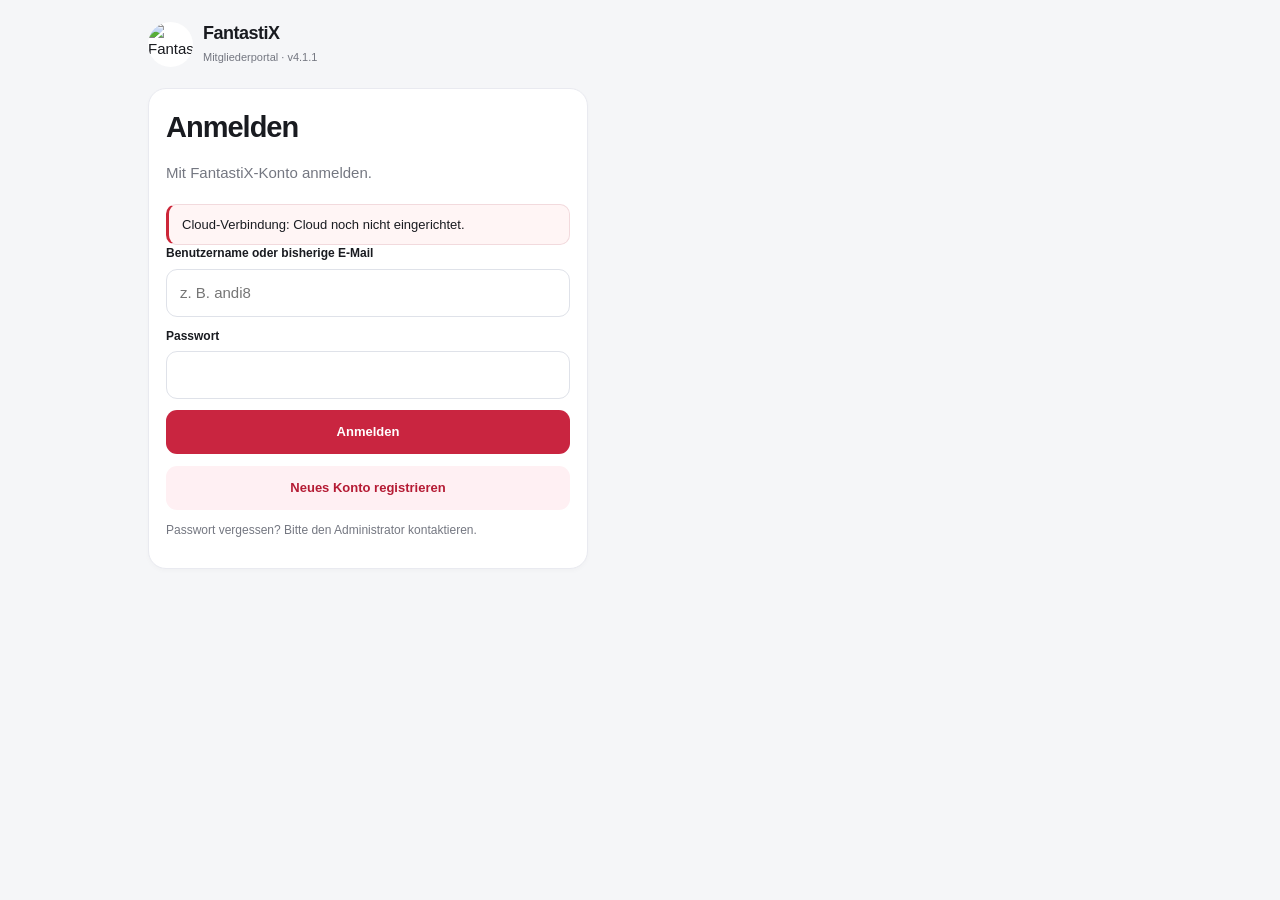
==== lesen.html @ fcf343aa "v4.1.1: show dashboard organizer before voting countdown" ====
<!doctype html><html lang="de"><head>
<meta charset="utf-8"><meta name="viewport" content="width=device-width, initial-scale=1,maximum-scale=1, user-scalable=no,viewport-fit=cover">
<meta name="robots" content="noindex,nofollow"><meta name="theme-color" content="#151515">
<meta name="apple-mobile-web-app-capable" content="yes"><meta name="apple-mobile-web-app-title" content="FantastiX Lesen">
<title>FantastiX · Leseansicht</title><link rel="manifest" href="./leser-manifest.webmanifest"><link rel="apple-touch-icon" href="./icons/icon-180.png"><link rel="icon" href="./icons/icon-192.png"><style>
:root{--ink:#171717;--muted:#66646a;--border:#e9e7e7;--bg:#f7f7f8;--surface:#ffffff;--accent:#cc2638;--accent-dark:#aa172d;--danger:#bd2430;--warning:#c97714;--shadow:0 15px 40px rgba(18,18,22,.075)}*{box-sizing:border-box}html{-webkit-text-size-adjust:100%;font-family:system-ui,-apple-system,BlinkMacSystemFont,"Segoe UI",sans-serif}body{margin:0;background:linear-gradient(180deg,#fafafa 0%,#f5f4f5 100%);color:var(--ink);font-size:15px}button,input,select,textarea{font:inherit}button{cursor:pointer;touch-action:manipulation}input,select,textarea{width:100%;padding:12px 13px;border:1px solid #d7e2e9;border-radius:12px;background:#fff;color:var(--ink);outline-color:#cc2638;min-height:44px}textarea{min-height:70px}input[type=checkbox]{width:20px;height:20px;min-height:0;accent-color:var(--accent)}label{font-weight:600;font-size:13px;display:block;margin-bottom:6px}.shell{max-width:1020px;margin:0 auto;padding:22px 17px 108px}.top{display:flex;align-items:center;justify-content:space-between;gap:12px;margin:3px 0 24px}.brand{display:flex;align-items:center;gap:11px}.logo{display:grid;place-items:center;width:48px;height:48px;border-radius:16px;background:linear-gradient(135deg,#5b4df6,#7c3aed);color:#fff;font-size:25px;font-weight:850;letter-spacing:-2px;box-shadow:0 10px 24px rgba(91,77,246,.35)}.brand small{display:block;color:var(--muted);margin-top:2px}.eyebrow{display:none}.title{font-size:clamp(26px,4vw,36px);letter-spacing:-.045em;line-height:1.15;margin:6px 0}.subtitle{color:var(--muted);line-height:1.5;margin:5px 0 18px}.button,.ghost,.danger-btn{border:0;border-radius:12px;padding:11px 15px;min-height:43px;font-weight:750;display:inline-flex;align-items:center;justify-content:center;gap:8px}.button{background:var(--accent);color:#fff}.button:active{background:var(--accent-dark)}.ghost{background:#f5f0f1;color:#a71c2d}.danger-btn{background:#fff1f1;color:#ae3540}.outline{border:1px solid var(--border);background:#fff}.tiny{font-size:12px}.card{background:var(--surface);border:1px solid #e8eef2;border-radius:19px;padding:18px;box-shadow:var(--shadow);margin-bottom:16px}.card h2,.card h3{margin:0 0 13px;letter-spacing:-.02em}.card h2{font-size:18px}.metric-grid{display:grid;grid-template-columns:repeat(2,minmax(0,1fr));gap:12px}.metric{border-radius:18px;background:linear-gradient(180deg,#fff,#faf9f9);padding:16px;border:1px solid #eeeaea}.metric .value{font-size:26px;font-weight:850;letter-spacing:-.04em;margin:4px 0}.metric small{color:var(--muted);line-height:1.3}.metric .value.green{color:var(--accent)}.metric .value.red{color:var(--danger)}.toolbar,.row{display:flex;align-items:center;justify-content:space-between;gap:10px}.toolbar{flex-wrap:wrap;margin:14px 0}.stack{display:grid;gap:11px}.muted{color:var(--muted)}.hint{font-size:12px;color:var(--muted);line-height:1.45}.list{display:grid;gap:0}.item{display:flex;align-items:center;gap:12px;border-bottom:1px solid var(--border);padding:13px 0;min-width:0}.item:last-child{border-bottom:0;padding-bottom:0}.item .details{flex:1;min-width:0}.item .details strong{display:block;margin-bottom:4px;overflow-wrap:anywhere}.item .details small{color:var(--muted);line-height:1.3}.avatar{display:grid;place-items:center;flex:0 0 auto;width:42px;height:42px;border-radius:14px;color:#a71c2d;background:#fae8e8;font-weight:800}.number{font-size:19px;font-weight:850;white-space:nowrap}.chip{background:#fce7e9;border-radius:999px;color:#9f1e2e;padding:5px 9px;font-size:11px;font-weight:750;white-space:nowrap}.chip.red{color:#9c3440;background:#fce9eb}.chip.gray{color:#627480;background:#edf1f5}.separator{height:1px;background:var(--border);margin:17px 0}.field{margin:12px 0}.cols{display:grid;grid-template-columns:1fr 1fr;gap:12px}.fixednav{position:fixed;bottom:0;left:0;right:0;z-index:20;display:flex;justify-content:center;background:rgba(255,255,255,.97);border-top:1px solid #dce7ec;padding:8px max(9px,env(safe-area-inset-right)) calc(8px + env(safe-area-inset-bottom))}.navinner{width:min(100%,740px);display:grid;grid-template-columns:repeat(7,minmax(0,1fr));gap:2px}.navbutton{background:none;border:none;color:#72838b;display:flex;align-items:center;justify-content:center;flex-direction:column;gap:4px;padding:7px 2px;font-weight:700;font-size:10px;border-radius:12px}.navbutton.active{color:var(--accent);background:#fce9eb}.navbutton svg{width:21px;height:21px}.empty{text-align:center;padding:27px 12px;color:var(--muted)}.empty .emoji{font-size:31px;margin-bottom:9px}.pill-group{display:flex;flex-wrap:wrap;gap:7px}.pill{border:1px solid #d8e4e7;color:#577079;background:#fff;padding:8px 12px;border-radius:999px;font-size:13px;font-weight:650}.pill.selected{background:var(--accent);color:#fff;border-color:var(--accent)}dialog{border:0;border-radius:20px;max-width:min(540px,calc(100% - 18px));width:100%;max-height:min(88dvh,850px);overflow-y:auto;padding:0;box-shadow:0 25px 100px #001e2e65;color:var(--ink)}dialog::backdrop{background:rgba(7,28,40,.56)}.modalbody{padding:22px}.modalhead{display:flex;align-items:center;justify-content:space-between;margin-bottom:12px}.modalhead h2{margin:0;font-size:22px}.close{background:#edf2f3;border:0;border-radius:12px;width:37px;height:37px;font-size:21px;color:#526671}.foot{display:flex;gap:9px;margin-top:20px}.foot>*{flex:1}.member-att{border:1px solid var(--border);border-radius:13px;padding:12px;margin:10px 0}.member-att .seg{display:flex;gap:5px}.seg button{padding:7px 10px;border-radius:10px;border:1px solid var(--border);background:#fff;font-size:12px;min-height:36px}.seg button.on.yes{color:#fff;background:var(--accent);border-color:var(--accent)}.seg button.on.no{color:#fff;background:var(--danger);border-color:var(--danger)}.hidden{display:none!important}.notice{border-left:4px solid var(--accent);padding:10px 13px;background:#eaf7f3;border-radius:9px;line-height:1.5;font-size:13px}.warning{border-left-color:var(--warning);background:#fff7e9}.danger-note{border-left-color:var(--danger);background:#fff0f1}.right{text-align:right}.smallbtn{background:#fcebed;border:0;border-radius:10px;color:#a91d30;font-size:12px;padding:7px 9px;white-space:nowrap;font-weight:700}.tablewrap{overflow-x:auto}.table{width:100%;border-collapse:collapse;font-size:13px}.table th{text-align:left;color:var(--muted);font-size:11px;text-transform:uppercase;letter-spacing:.05em;padding:10px 8px;border-bottom:1px solid var(--border)}.table td{padding:12px 8px;border-bottom:1px solid var(--border)}.table th:last-child,.table td:last-child{text-align:right}.status{display:inline-block;width:7px;height:7px;border-radius:50%;background:var(--warning);margin-right:5px}.status.good{background:#0a9c76}@media(min-width:700px){.metric-grid{grid-template-columns:repeat(4,1fr)}.cols-main{display:grid;grid-template-columns:1.25fr 1fr;gap:16px}.cols-main .card{min-width:0}}@media(max-width:385px){.navbutton{font-size:9px}.navbutton svg{width:19px;height:19px}.shell{padding-inline:12px}.card{padding:14px}.button,.ghost{padding-inline:11px}}
.version-tag{display:inline-flex;align-items:center;border-radius:999px;background:#fce7e9;color:#aa2434;padding:4px 9px;margin-top:4px;font-size:11px;font-weight:850;letter-spacing:.005em;line-height:1.2;white-space:nowrap}
.top .brand strong{display:block;font-size:16px;letter-spacing:-.025em}
.top{margin-bottom:17px}.card{box-shadow:0 8px 25px rgba(15,23,42,.045)}
.notice{background:#fff5f5;border:1px solid #f2dadd;border-left:3px solid #cc2638}
.card h2{letter-spacing:-.035em}
@media(max-width:385px){.version-tag{font-size:10px;padding:4px 7px}.logo{width:43px;height:43px}.top .brand{gap:8px}.top .ghost.tiny{padding:8px 9px}}

.brand-logo{width:56px;height:56px;object-fit:contain;display:block;flex-shrink:0;border-radius:50%;background:white;box-shadow:0 2px 10px #18181b16}
.brand strong{font-size:19px!important;font-weight:850;letter-spacing:.015em}.version-tag{margin-top:2px}
.dashboard-stats .metric{min-width:0}.leader-name{font-size:clamp(16px,2vw,22px)!important;letter-spacing:-.025em!important;overflow-wrap:anywhere}
.next-card{border:1px solid #efdee1;background:linear-gradient(120deg,#fff,#fff9f9);margin-top:18px}.next-card .row{align-items:flex-start}.next-card h2{margin-bottom:6px}
.next-date{display:block;font-size:24px;font-weight:850;letter-spacing:-.025em;margin:14px 0 1px}.next-place{font-weight:600;margin:3px 0 10px}.next-card .ghost{margin-top:12px}
.member-att .row{flex-wrap:wrap}.member-att .seg{flex-shrink:0}.metric .value{font-variant-numeric:tabular-nums}
@media(max-width:420px){.top{gap:8px}.brand-logo{width:47px;height:47px}.top .ghost.tiny{font-size:11px;padding:8px}.brand strong{font-size:17px!important}}

/* Mobiles Layout ohne Pinch- oder Doppeltipp-Zoom. */
html, body { touch-action: pan-x pan-y; }
@media (max-width: 700px) {
  input:not([type="checkbox"]), select, textarea { font-size: 16px; }
}

.cash-hero{background:linear-gradient(125deg,#18181b,#3c1b23);border:1px solid #5e333b;border-radius:24px;color:white;padding:23px;margin:0 0 18px;box-shadow:0 15px 35px rgba(20,20,20,.16)}
.cash-hero>span{font-size:12px;letter-spacing:.02em;color:#f0dadd;font-weight:650}
.cash-balance{font-size:clamp(30px,7vw,43px);font-weight:850;letter-spacing:-.055em;line-height:1.15;margin:10px 0 20px;overflow-wrap:anywhere}
.cash-hero-actions{display:flex;flex-wrap:wrap;gap:9px}.cash-hero .ghost{background:#ffffff1a;border:1px solid #ffffff35;color:white}
.cash-hero .button{background:#d32a41}.cash-setup h2{margin:0 0 4px}.cash-setup .hint{margin:0}.cash-inline{padding:12px 0 1px;color:var(--muted);font-size:13px}.cash-inline strong{color:var(--ink)}
.cash-amount{font-size:15px;white-space:nowrap;font-variant-numeric:tabular-nums}.cash-amount.positive{color:#087647}.cash-amount.negative{color:#bb2635}
@media(max-width:390px){.cash-hero{padding:17px}.cash-balance{font-size:34px}.cash-hero-actions button{font-size:13px}.cash-setup{align-items:flex-start}.cash-inline{flex-wrap:wrap}}

.readonly-header{display:flex;align-items:center;gap:12px;margin:7px 0 22px}.readonly-header img{width:57px;height:57px;object-fit:contain;border-radius:50%;background:#fff}.readonly-header strong{font-size:20px}.readonly-header small{display:block;color:#666;margin-top:4px}.readonly-badge{margin-left:auto;color:#991b1b;background:#fee2e2;border-radius:100px;padding:7px 10px;font-weight:700;font-size:12px}
.readonly-nav{position:fixed;bottom:0;left:0;right:0;background:#ffffffed;border-top:1px solid #eee;padding:10px 6px calc(10px + env(safe-area-inset-bottom));z-index:20}.readonly-nav .navinner{display:flex;overflow-x:auto;scrollbar-width:none;max-width:830px;margin:auto}.readonly-nav .navbutton{flex:1 0 auto;min-width:66px;padding:10px 8px;font-size:11px}
.readonly-shell{max-width:930px;margin:auto;padding:18px 16px 110px}.readonly-footer{font-size:12px;color:#667085;margin-top:30px}

/* FantastiX 3.6 Mitgliederportal */
[hidden]{display:none!important}
.readonly-nav:has(#tabs:empty){display:none}
.readonly-nav{background:rgba(255,255,255,.98);border-top:1px solid #e9e0e1;box-shadow:0 -7px 24px rgba(34,19,23,.08);padding:7px 5px calc(9px + env(safe-area-inset-bottom));}
.readonly-nav .navinner{display:grid;grid-template-columns:repeat(7,minmax(0,1fr));gap:3px;max-width:720px;overflow:visible}
.readonly-nav .navbutton{min-width:0;padding:8px 1px 7px;font-size:10.5px;color:#5d5860;gap:4px;font-weight:700;line-height:1.12;border-radius:12px;}
.readonly-nav .navbutton.active{color:#9e1830;background:#fde9ec;}
.tab-icon{font-size:21px;font-weight:650;height:24px;display:flex;align-items:center;justify-content:center}
.readonly-shell{padding-bottom:118px}
.auth-card{max-width:440px;margin:18px auto}.auth-top{margin-bottom:20px}.auth-toggle{width:100%;margin-top:12px}.auth-card .field{margin:0}
.dashboard-v36 .metric{min-height:146px;display:flex;flex-direction:column;justify-content:flex-start;gap:6px;overflow:hidden}
.leader-list{display:flex;flex-direction:column;gap:3px;margin:2px 0;overflow-wrap:anywhere;font-size:16px;font-weight:800;line-height:1.2}
.balance-tile{font-size:clamp(18px,3vw,26px)!important;overflow-wrap:anywhere}
.vote-panel{margin:16px 0 4px;padding:14px;background:#fff8f9;border:1px solid #f0d4da;border-radius:16px}
.vote-panel.compact{margin-top:18px}
.vote-header{display:flex;align-items:center;justify-content:space-between;gap:8px;flex-wrap:wrap;margin-bottom:12px}
.vote-header .chip{white-space:normal;text-align:right;line-height:1.35}
.vote-actions{display:grid;grid-template-columns:1fr 1fr;gap:10px;margin:0 0 9px}
.vote-btn{border:1px solid #ddcdd0;background:white;color:#343034;border-radius:12px;min-height:48px;font-weight:800;font-size:15px}
.vote-btn.selected.yes{background:#e4f8ed;border-color:#8ecfa8;color:#0c7644}
.vote-btn.selected.no{background:#ffeaed;border-color:#ea9aaa;color:#ad1c36}
.vote-btn:disabled{opacity:.75;cursor:not-allowed}
@media(max-width:390px){.readonly-nav .navbutton{font-size:9.3px}.tab-icon{font-size:19px}.dashboard-v36 .metric{padding:12px;min-height:152px}.leader-list{font-size:15px}}

/* Lesbare Abstimmungs- und Anwesenheitsübersicht für alle freigeschalteten Mitglieder. */
.meeting-card{overflow:hidden}
.attendee-block{margin-top:17px;border:1px solid #ebe4e5;border-radius:16px;overflow:hidden;background:#fff}
.roster-header{display:flex;justify-content:space-between;align-items:center;gap:8px;flex-wrap:wrap;padding:12px 14px;background:#faf7f8;border-bottom:1px solid #eee3e6}
.roster-header strong{font-size:14px}
.roster-header small{font-size:12px;color:#6e5b63;font-weight:650}
.roster-list{padding:0 14px}
.roster-row{display:flex;align-items:center;justify-content:space-between;gap:10px;padding:11px 0;border-bottom:1px solid #f2edf0;min-width:0}
.roster-row:last-child{border-bottom:0}
.roster-name{font-size:14px;font-weight:680;min-width:0;overflow-wrap:anywhere}
.roster-right{display:flex;align-items:flex-end;flex-direction:column;gap:4px;min-width:0;max-width:65%;text-align:right}.roster-right .meeting-note-visible{max-width:100%;white-space:normal;margin-top:0}
.roster-row .chip{font-size:11px;letter-spacing:.005em}
.yes-chip{color:#0e6841!important;background:#dff7e9!important}
.no-chip{color:#a21d38!important;background:#ffe5ea!important}
.roster-sub{font-size:10px;color:#736b6c;white-space:nowrap}
.absence-reason{display:block;color:#6d6870;font-size:12px;font-weight:450;margin-top:5px;line-height:1.45}
.rsvp-short{display:flex;align-items:center;gap:8px;flex-wrap:wrap;margin-top:12px;color:#574b50;font-size:13px;font-weight:650}
.rsvp-short .smallbtn{margin-left:auto}
@media(max-width:390px){.roster-list{padding:0 11px}.roster-row{gap:6px}.roster-name{font-size:13px}.roster-row .chip{font-size:10px;padding:5px 7px}.roster-header{padding:10px 11px}}
.roster-row .absence-reason{font-size:12px;margin-top:5px;color:#635d62}
#absence-dialog{border:none;border-radius:20px;max-width:min(520px,calc(100% - 20px));width:100%;box-shadow:0 28px 90px #1118;padding:0}
#absence-dialog::backdrop{background:#0d0b0c9c}

/* FantastiX 3.8 – Ausflüge */
.excursion-preview{border:1px solid #e9d8dc;background:linear-gradient(130deg,#fff,#fff8f9);margin:16px 0}
.excursion-preview h2{margin:0}.excursion-preview .row{align-items:flex-start;flex-wrap:wrap}
.excursion-title{font-size:20px;font-weight:850;display:block;margin-top:12px;overflow-wrap:anywhere}
.excursion-card .row{align-items:flex-start;gap:8px;flex-wrap:wrap}
.excursion-card h2{margin:0}.excursion-card .vote-panel{margin-top:18px}
.organizer-grid{display:grid;gap:8px;grid-template-columns:1fr 1fr;margin-top:9px}
.organizer-option{display:flex;align-items:center;gap:8px;padding:8px 10px;border-radius:11px;background:#faf6f7;border:1px solid #eee2e4;margin:0;min-width:0;font-size:13px;font-weight:600}
.organizer-option input{flex:0 0 auto;width:18px;height:18px;min-height:0}.organizer-option span{overflow-wrap:anywhere}
@media(max-width:440px){.organizer-grid{grid-template-columns:1fr}.navinner .navbutton{font-size:9px;padding-left:0;padding-right:0}.navinner .navbutton svg{width:19px;height:19px}.readonly-nav .navbutton{font-size:9px!important;min-width:0}}

.notice-popup-body,.notice-body{white-space:pre-wrap;overflow-wrap:anywhere;line-height:1.55;}
.notice-popup-body{font-size:16px;margin:17px 0 24px;}
.notice-ack{width:100%;}
#notice-dialog,#push-opt-in-dialog{border:0;border-radius:22px;padding:0;width:min(440px,calc(100% - 24px));box-shadow:0 18px 70px #0005;}
#notice-dialog::backdrop,#push-opt-in-dialog::backdrop{background:#110d0ecc;}

.member-photo{display:inline-flex;width:36px;height:36px;border-radius:50%;object-fit:cover;flex-shrink:0;vertical-align:middle;margin-right:8px;border:1px solid #e7d9dc;}
.member-photo-placeholder{background:#f5dfe3;color:#9e2840;justify-content:center;align-items:center;font-weight:800;}
.roster-name{display:flex;align-items:center;gap:5px;}
.roster-name-text{min-width:0;overflow-wrap:anywhere;}
.roster-name-text .absence-reason{display:block;}
.my-photo-card{display:flex;gap:12px;align-items:center;flex-wrap:wrap;padding:4px 0;}
.my-photo-card .member-photo{width:62px;height:62px;}
.my-photo-card>div{display:grid;gap:6px;}
.photo-upload-btn{display:inline-flex;align-items:center;justify-content:center;background:#fce5e9;color:#9e1830;padding:9px 12px;border-radius:11px;font-size:13px;cursor:pointer;font-weight:760;}
.account-tools{margin-top:14px;border-top:1px solid #eee;padding-top:12px;}
.account-tools summary{cursor:pointer;font-size:13px;font-weight:750;color:#9e1830;padding:8px 0;}
.account-tools form{margin:12px 0;}
.account-tools .danger-btn{margin:10px 0 0;width:100%;}
/* FantastiX Push-Einstellungen */
.push-setup{border:1px solid #edd4db;background:#fff8f9;padding:14px;border-radius:15px;margin:12px 0 16px}
.push-setup p{margin:6px 0 12px;font-size:13px;color:#62545a;line-height:1.45}
.push-setup .button{width:100%;max-width:340px}
.push-status{color:#605159;font-size:12px}

/* FantastiX 3.11 Kalender */
.fxcal-toolbar{display:flex;justify-content:space-between;align-items:center;gap:12px}.fxcal-toolbar h2{margin:0;text-transform:capitalize;font-size:20px}.fxcal-arrow{min-width:42px;min-height:42px;border:1px solid #e3dfe2;background:#fff;border-radius:12px;font-size:27px;color:#9d1932;font-weight:600}
.fxcal-legend{display:flex;gap:14px;align-items:center;margin:17px 0;font-size:12px;color:#606065}.fxcal-legend span{display:flex;align-items:center;gap:6px}.fxcal-weekdays,.fxcal-grid{display:grid;grid-template-columns:repeat(7,minmax(0,1fr));gap:4px}.fxcal-weekdays{margin-bottom:6px}.fxcal-weekdays span{text-align:center;font-size:11px;font-weight:800;color:#888389}.fxcal-day{display:flex;flex-direction:column;align-items:center;justify-content:space-around;padding:5px 0 3px;min-height:54px;min-width:0;background:#fff;border:1px solid #ede8e9;border-radius:10px;color:#27242a}.fxcal-other{color:#b6b1b3;background:#fbfafb}.fxcal-today{border:2px solid #ca253f}.fxcal-selected{background:#fce6eb;border-color:#cc2638!important}.fxcal-num{font-size:13px;font-weight:760}.fxcal-dots{display:flex;justify-content:center;gap:2px;min-height:7px}.fxcal-dot{display:inline-block;width:7px;height:7px;border-radius:50%}.fxcal-meeting{background:#bd2338}.fxcal-event{background:#363842}.fxcal-today-action{text-align:right;margin-top:11px}.fxcal-item{display:flex;gap:11px;align-items:center;padding:12px 0;border-bottom:1px solid #ece9ed;min-width:0}.fxcal-item:last-child{border-bottom:0}.fxcal-stripe{display:block;width:5px;height:36px;border-radius:4px;flex-shrink:0}.fxcal-info{flex:1;min-width:0}.fxcal-info strong{display:block;font-size:14px;overflow-wrap:anywhere}.fxcal-info small{display:block;color:#777;line-height:1.5;overflow-wrap:anywhere}.fxcal-item .smallbtn{flex-shrink:0}
@media(max-width:410px){.fxcal-card{padding:12px!important}.fxcal-weekdays,.fxcal-grid{gap:3px}.fxcal-day{min-height:47px;border-radius:9px}.fxcal-info small{font-size:11px}}
.fxcal-birthday{background:#cc8a28!important}.audit-json{white-space:pre-wrap;overflow-wrap:anywhere;max-height:250px;overflow:auto;background:#f8f6f6;border:1px solid #ebe8e8;border-radius:12px;padding:12px;font-size:12px}.birthday-form{display:grid;grid-template-columns:1fr 1fr;gap:10px;margin-top:10px}.birthday-form button{grid-column:1/-1}.birthday-editor{margin:14px 0 12px;border-top:1px solid #e9e6e6;padding-top:14px}.fxcal-legend{flex-wrap:wrap}.beer-symbol{font-size:14px;vertical-align:baseline;margin-left:2px}.vote-stamp{display:block;color:#777078;font-size:10px;line-height:1.4;margin-top:4px;font-weight:500;white-space:normal}.dashboard-v36{grid-template-columns:repeat(2,minmax(0,1fr))!important}.dashboard-v36 .metric{min-width:0}
.meeting-note-visible{display:block;color:#66545b;font-size:12px;margin-top:5px;overflow-wrap:anywhere}.meeting-note-editor{margin:6px 0;color:#766b70;font-size:12px}.meeting-note-editor summary{cursor:pointer;width:fit-content;padding:4px 0;font-weight:500}.meeting-note-fields{display:flex;align-items:center;gap:6px;margin-top:6px;max-width:460px}.meeting-note-input{width:100%;min-width:0;min-height:36px;box-sizing:border-box;padding:6px 9px;border:1px solid #e3dce0;border-radius:8px;font:inherit;font-size:16px}.meeting-note-fields .smallbtn{flex-shrink:0;min-height:36px;background:#f4f1f2;color:#6b555e;font-weight:500}.note-input-label{position:absolute;width:1px;height:1px;padding:0;margin:-1px;overflow:hidden;clip-path:inset(50%);white-space:nowrap;border:0}.metric.beer-countdown{background:#000;color:#fff;border-color:#000}.metric.beer-countdown small,.metric.beer-countdown .value{color:#fff}.metric.beer-today .value{color:#fff;font-size:clamp(18px,3vw,26px);overflow-wrap:break-word}
</style><script src="./version.js"></script><script src="./cloud-config.js"></script><style>.reader-bell{border:1px solid #d9e0ea;background:#fff;border-radius:999px;padding:8px 12px;cursor:pointer;font-size:18px}.reader-bell b{font-size:12px;background:#d94848;color:white;padding:2px 6px;border-radius:99px}.fx-reader-inbox{margin:10px 0 20px}.fx-inbox-item{padding:12px;margin:8px 0;border:1px solid #dce3ec;border-radius:12px;display:grid;gap:5px}.fx-inbox-item.unread{border-left:4px solid #3479e3;background:#f1f6ff}.fx-inbox-item p{margin:0}.fx-last-seen{display:block;margin-top:4px}.reader-head-actions{margin-left:auto;display:flex;align-items:center;gap:9px}.reader-head-actions .readonly-badge{margin-left:0}.reader-bell{position:relative;min-width:43px;min-height:43px;display:inline-flex;align-items:center;justify-content:center;gap:3px;box-shadow:0 2px 8px #20202012}.reader-bell b{position:absolute;right:-5px;top:-6px;min-width:18px;text-align:center}@media(max-width:400px){.readonly-header{gap:7px}.reader-head-actions{gap:5px}.reader-head-actions .readonly-badge{font-size:10px;padding:6px}.reader-bell{min-width:39px}} /* 4.1.1: header buttons aligned and compact on narrow screens */
.readonly-header{display:flex;align-items:center;min-width:0;flex-wrap:nowrap}
.readonly-header>div:nth-child(2){min-width:0;flex:1}
.reader-head-actions{margin-left:auto;align-self:center;display:flex;align-items:center;flex-shrink:0;gap:8px}
.reader-head-actions .readonly-badge,.reader-head-actions .reader-bell{align-self:center;margin:0}
#reader-bell[hidden]{display:none!important}.reader-bell{height:43px;min-height:43px;width:43px;min-width:43px;padding:0;line-height:1;flex-shrink:0}
@media(max-width:410px){.readonly-header{gap:7px}.readonly-header img{width:45px;height:45px}.readonly-header strong{font-size:17px}.readonly-header small{font-size:10px}.reader-head-actions{gap:5px}.reader-head-actions .readonly-badge{font-size:10px;padding:5px 7px}.reader-bell{width:40px;min-width:40px;height:40px;min-height:40px}}
</style><style>
/* Compact reader lists; voting is available inside the selected entry. */
.reader-entry-list{padding:0 16px}.reader-entry{display:flex;align-items:center;justify-content:space-between;gap:12px;width:100%;padding:16px 0;border:0;border-bottom:1px solid #eee6e9;background:transparent;color:inherit;text-align:left;font:inherit;cursor:pointer}.reader-entry:last-child{border-bottom:0}.reader-entry-info{display:grid;gap:5px;min-width:0;overflow-wrap:anywhere}.reader-entry-info strong{font-size:15px}.reader-entry-info>span,.reader-entry-info small{font-size:12px;color:#6d6066}.reader-entry-end{display:grid;justify-items:end;gap:10px;flex-shrink:0;font-size:12px;color:#a5233b;font-weight:700}.reader-entry-end .chip{font-size:10px}.reader-counts{display:flex;flex-wrap:wrap;gap:4px 12px;font-size:12px}.reader-counts span:first-child{color:#0e6841}.reader-counts span:nth-child(2){color:#a21d38}.reader-entry-back{margin-bottom:14px}.reader-entry:focus-visible{outline:2px solid #a5233b;outline-offset:3px;border-radius:6px}@media(max-width:390px){.reader-entry-list{padding:0 12px}.reader-entry{gap:8px}.reader-entry-info strong{font-size:14px}}
</style><style>.fine-date{display:block;margin-top:4px}</style><style>.member-entry-info{flex:1}.member-summary{display:grid;grid-template-columns:repeat(2,minmax(0,1fr));gap:12px;margin-top:16px}.member-summary .metric{min-width:0;overflow-wrap:anywhere}.member-summary .value,.streak-value{font-size:30px;font-weight:850;font-variant-numeric:tabular-nums}.streak-card .leader-list{overflow-wrap:anywhere}.member-history .item{align-items:flex-start}.member-history .chip{white-space:normal;text-align:right}.member-history .details small{display:block}.streak-card{margin-top:16px}@media(max-width:390px){.member-summary .metric{padding:12px}.member-history .chip{max-width:105px}}</style><style>.vote-countdown{color:var(--danger);font-size:12px;font-weight:600;margin:8px 0}</style><style>.fx-reader-inbox.fx-inbox-content{display:grid;gap:12px}.fx-reader-inbox .fx-inbox-head,.fx-reader-inbox .fx-inbox-summary,.fx-reader-inbox .fx-inbox-item-top,.fx-reader-inbox .fx-inbox-item-bottom{display:flex;align-items:center;justify-content:space-between;gap:10px}.fx-reader-inbox .fx-inbox-head{flex-wrap:wrap}.fx-reader-inbox .fx-inbox-head h2{margin:0}.fx-reader-inbox .fx-inbox-summary{flex-wrap:wrap;font-size:.85rem;color:#64748b}.fx-reader-inbox .fx-inbox-item{display:grid;gap:7px;padding:14px;border-radius:14px;margin:0;min-width:0}.fx-reader-inbox .fx-inbox-item p,.fx-reader-inbox .fx-inbox-item strong{overflow-wrap:anywhere}.fx-reader-inbox .fx-inbox-item small,.fx-reader-inbox .fx-type{font-size:.78rem;color:#64748b}.fx-reader-inbox .fx-unread-dot{width:8px;height:8px;border-radius:50%;background:#3985de;flex-shrink:0}.fx-reader-inbox button:disabled{opacity:.55;cursor:default}
.chip.meeting-status{display:inline-flex;align-items:center;justify-content:center;min-height:32px;padding:7px 12px;border:1px solid transparent;font-size:13px;font-weight:850;line-height:1.2;letter-spacing:.01em;white-space:nowrap;background:#fef3c7;color:#92400e}.chip.meeting-status.status-past,.chip.meeting-status.status-closed{background:#3f3f46;color:#fff;border-color:#3f3f46}.chip.meeting-status.status-planned{background:#dbeafe;color:#1e40af;border-color:#bfdbfe}.chip.meeting-status.status-today,.chip.meeting-status.status-live{background:#dcfce7;color:#166534;border-color:#bbf7d0}
.history-more{margin-top:14px}
</style><script src="./ui-icons.js?v=4.1.1"></script><link rel="stylesheet" href="./modern.css?v=4.1.1"><link rel="stylesheet" href="./reader-themes.css?v=4.1.1"><script src="./reader-themes.js?v=4.1.1"></script></head><body><main class="readonly-shell">
<header class="readonly-header"><img src="./fantastix-logo.png" alt="FantastiX Logo"><div><strong>FantastiX</strong><small>Mitgliederportal · <span id="reader-version"></span></small></div><div class="reader-head-actions"><span class="readonly-badge">Mitglieder</span><button type="button" id="reader-bell" class="reader-bell" aria-label="Benachrichtigungen" aria-haspopup="dialog" aria-controls="reader-inbox-dialog" aria-expanded="false" title="Benachrichtigungen" hidden></button></div></header>
<dialog id="push-opt-in-dialog" aria-label="Push-Mitteilungen erlauben"></dialog><dialog id="notice-dialog" aria-label="FantastiX Nachricht"></dialog><dialog id="member-notice-dialog" aria-label="Nachricht senden"></dialog><div id="auth-gate"><section class="card"><h2>Anmeldung wird geladen …</h2></section></div>
<div id="reader-app" hidden><div id="content"></div><footer class="readonly-footer" id="updated"></footer></div>
</main><dialog id="reader-inbox-dialog" aria-label="Benachrichtigungen"></dialog><dialog id="absence-dialog" aria-label="Abwesenheitsgrund"></dialog><nav class="readonly-nav" aria-label="Navigation"><div class="navinner" id="tabs"></div></nav>
<script>document.getElementById("reader-version").textContent="v"+(window.FX_VERSION || "4.1.1");</script><script src="./push-config.js"></script><script src="./calendar-view.js?v=4.1.1"></script><script src="./photo-feature.js?v=4.1.1"></script><script type="module" src="./lesen.js?v=4.1.1"></script></body></html>
---- modern.css ----
/* FantastiX 3.22.0 – behutsame Modernisierung des bestehenden Rot-Weiß-Designs. */
:root{--ink:#191b20;--muted:#747781;--border:#e9eaf0;--bg:#f5f6f8;--surface:#fff;--accent:#c92540;--accent-dark:#ad1d35;--shadow:0 2px 5px rgba(20,24,35,.025)}
body{background:var(--bg);color:var(--ink);font-family:-apple-system,BlinkMacSystemFont,"Segoe UI",Arial,sans-serif;line-height:1.45}
.shell,.readonly-shell{max-width:1020px;padding:22px 18px 130px;margin:auto}
.top,.readonly-header{margin:0 0 21px;padding:0;gap:10px;align-items:center}
.brand,.readonly-header{gap:10px}.brand-logo,.readonly-header>img{width:45px!important;height:45px!important;background:#fff;border-radius:50%;box-shadow:none;object-fit:contain}
.fx-admin-header .brand strong,.readonly-header strong{font-size:18px!important;font-weight:800;letter-spacing:-.5px;line-height:1.2}
.brand small,.readonly-header small{font-size:11px!important;color:var(--muted);line-height:1.5}
.readonly-header .reader-head-actions>.readonly-badge{display:none}
.title{font-size:29px;line-height:1.18;letter-spacing:-1px;font-weight:780;margin:4px 0 18px}
.card{background:#fff;border:1px solid var(--border);border-radius:18px;padding:17px;margin:0 0 13px;box-shadow:var(--shadow);min-width:0}
.card h2{font-size:15px;font-weight:730;letter-spacing:-.3px;margin:0 0 14px}.card h3{font-size:15px;font-weight:700;letter-spacing:-.2px}
.card>.row{align-items:center;flex-wrap:wrap;gap:8px}.card>.row h2{margin-bottom:0}.card>.row{margin-bottom:14px}
.metric-grid{gap:10px;margin-bottom:17px}.metric{background:#fff;border:1px solid #ececf1;border-radius:16px;padding:15px;min-width:0;box-shadow:none}
.metric small{font-size:11px;color:var(--muted);line-height:1.4}.metric .value{font-size:25px;font-weight:750;letter-spacing:-.8px;line-height:1.15;margin:9px 0 6px;overflow-wrap:anywhere}
.metric .leader-list{margin:9px 0 6px;gap:4px}.metric .leader-list span{background:transparent;padding:0;font-size:18px;font-weight:730;letter-spacing:-.4px;line-height:1.25}
.metric.beer-countdown{background:#090a0c;color:#fff;border-color:#090a0c}.metric.beer-countdown small,.metric.beer-countdown .value{color:#fff}.metric.beer-countdown small{color:#d3d5db}.metric.beer-today .value{font-size:clamp(18px,3vw,24px);line-height:1.3;letter-spacing:-.5px}
.ui-symbol{display:inline-flex;align-items:center;justify-content:center;vertical-align:-2px;margin-left:3px}.ui-symbol svg{width:15px;height:15px;flex-shrink:0}
.next-card{background:#fff;border:1px solid var(--border);margin-top:0}.next-date{font-size:22px;font-weight:750;letter-spacing:-.6px;line-height:1.25;margin:0 0 6px}.next-place{font-size:13px;font-weight:400;color:#5d626e;margin:0 0 12px;overflow-wrap:anywhere}
.next-card .muted.tiny,.next-card .vote-countdown{font-size:11px}.next-card .rsvp-short{font-size:12px;color:var(--muted);display:block;margin:12px 0}
.button,.ghost,.danger-btn{min-height:44px;border-radius:11px;font-size:13px;font-weight:700;padding:11px 15px;line-height:1.4}
.button{background:var(--accent);color:#fff}.button:active{background:var(--accent-dark)}.ghost{background:#fff0f3;color:#b51b34}.danger-btn{background:#fff0f2;color:#b51b34}
.button:disabled,.ghost:disabled,.smallbtn:disabled{opacity:.5}.dashboard-open{width:100%;display:flex;align-items:center;justify-content:center;gap:8px;margin-top:13px}
.smallbtn{border-radius:9px;padding:8px 10px;min-height:36px;font-size:12px;font-weight:650;background:#fff0f3;color:#b51b34}
.chip:not(.meeting-status){font-size:11px;font-weight:750;border-radius:7px;padding:6px 9px;line-height:1.3;white-space:normal}
.next-card>.row>.chip:not(.meeting-status){background:#edf0f5;color:#626875}
.chip.meeting-status{border-radius:7px}.meeting-status.status-planned{background:#eaf1fe;color:#2455a3}
.item{gap:11px;padding:12px 0;border-color:#f0f0f4}.item .avatar{width:38px;height:39px;border-radius:10px;background:#f4f5f8;color:#414650;font-size:15px;font-weight:750}
.item .details strong{font-size:12px;font-weight:650;margin-bottom:4px}.item .details small{font-size:11px;color:var(--muted);line-height:1.4}
.reader-entry-list{padding:0 16px}.reader-entry{padding:16px 0;border-color:#edf0f5}.reader-entry-info strong{font-size:15px;font-weight:700}.reader-entry-info>span,.reader-entry-info small{font-size:12px;color:#747781}.reader-entry-end{font-weight:650;color:#b51b34}
.excursion-title{font-size:16px;font-weight:730;letter-spacing:-.3px;line-height:1.3}.event-date{font-size:12px;color:var(--muted);margin:6px 0}.event-organizer{font-size:12px;line-height:1.5;color:#626875;margin:9px 0 12px;overflow-wrap:anywhere}
.excursion-preview .ghost{font-size:12px;min-height:38px;padding:8px 11px}.excursion-preview>.row{margin-bottom:13px}
.streak-card{display:grid;grid-template-columns:minmax(0,1fr) auto;column-gap:14px;align-items:center}.streak-card>h2{grid-column:1;grid-row:1;font-size:13px;margin:0}.streak-card>.streak-value{grid-column:2;grid-row:1/span 3;font-size:32px;font-weight:750;letter-spacing:-1px;margin:0}.streak-card>p{grid-column:1;font-size:11px;margin:4px 0}.streak-card>.leader-list{grid-column:1;margin:3px 0 0;gap:3px}.streak-card .leader-list span{font-size:12px;padding:0;background:none;font-weight:650}
.push-setup{background:transparent;border:0;padding:5px 3px;margin:17px 0 0;border-radius:0}.push-setup strong{font-size:12px;color:var(--ink)}.push-setup.is-enabled strong{color:#394a3f}.push-setup p{font-size:11px;line-height:1.5;color:var(--muted);margin-top:5px}.push-setup .smallbtn{min-height:32px;padding:5px 8px;margin-left:5px}
.fx-bell,.reader-bell{border:1px solid #e8e9ee!important;box-shadow:none!important;border-radius:14px!important;background:#fff!important;color:var(--ink)!important;width:44px!important;height:44px!important;min-width:44px!important;min-height:44px!important;display:inline-flex;align-items:center;justify-content:center;padding:0!important}
.fx-bell>svg,.reader-bell>svg{width:20px;height:20px}.fx-bell-count,.reader-bell b{background:var(--accent)!important;color:#fff!important;min-width:19px!important;height:19px!important;line-height:19px!important;font-size:11px!important;top:-4px!important;right:-3px!important;padding:0 4px!important;border:0!important;box-shadow:none!important}
.fx-cloud-badge{font-size:11px;border:1px solid #e8e9ee;border-radius:10px;background:#fff;padding:6px 8px}.fx-cloud-head{gap:8px}
.fixednav,.readonly-nav{background:#fff;border-color:var(--border);box-shadow:0 -2px 12px rgba(30,35,45,.025);padding-top:10px;padding-bottom:calc(10px + env(safe-area-inset-bottom))}
.navinner{gap:3px;width:min(100%,840px)}.fixednav .navinner{grid-template-columns:repeat(var(--nav-count,8),minmax(0,1fr))}.readonly-nav .navinner{grid-template-columns:repeat(var(--nav-count,7),minmax(0,1fr))}
.navbutton{min-width:0;min-height:48px;padding:6px 2px!important;font-size:11px!important;line-height:1.3;font-weight:500;color:#7c808c;border-radius:10px;letter-spacing:-.25px;gap:5px}.navbutton.active{color:var(--accent);background:#fff0f3;font-weight:700}.navbutton svg,.navbutton .tab-icon svg{width:20px;height:20px;display:block}.navbutton .tab-icon{height:20px;line-height:20px;font-size:20px;display:flex;align-items:center;justify-content:center}.navbutton>span:last-child{overflow-wrap:normal}
input,select,textarea{border-color:#dfe2e9;border-radius:11px;color:var(--ink);background:#fff}label{font-size:12px;font-weight:650}dialog{border-radius:20px;box-shadow:0 22px 90px #14182330}.modalbody{padding:21px}.notice{border-radius:10px}.history-more{min-height:44px}
@media(max-width:480px){.fixednav .navinner{grid-template-columns:repeat(4,minmax(0,1fr));row-gap:7px}.shell{padding-bottom:180px}.card{padding:17px}.reader-entry-list{padding:0 14px}}
@media(max-width:380px){.readonly-nav .navinner{grid-template-columns:repeat(4,minmax(0,1fr));row-gap:7px}.readonly-shell{padding:18px 13px 180px}.shell{padding-left:13px;padding-right:13px}.metric{padding:13px}.metric .value{font-size:23px}.readonly-header strong,.fx-admin-header .brand strong{font-size:17px!important}.brand-logo,.readonly-header>img{width:41px!important;height:41px!important}.fx-cloud-head{gap:5px}.fx-cloud-badge{font-size:10px}.next-date{font-size:21px}}
@media(min-width:700px){.card h2{font-size:17px}.metric{padding:18px}.metric .value{font-size:29px}.next-date{font-size:25px}}
/* Bestehende spezifische Mobilregeln der beiden Navigationsleisten vereinheitlichen. */
.fixednav .navbutton,.readonly-nav .navbutton{min-width:0;font-size:11px!important;flex:initial}
.fixednav .navbutton.active,.readonly-nav .navbutton.active{color:var(--accent);background:#fff0f3;font-weight:700}
.fixednav .navbutton svg,.readonly-nav .navbutton svg{width:20px;height:20px}
/* Kassa: kompakte Strafen und kopierbare Überweisungsdaten. */
.fine-table-wrap{width:100%;min-width:0}.fine-table{width:100%;border-collapse:collapse;font-size:12px;table-layout:auto}.fine-table th{text-align:left;font-size:11px;color:var(--muted);font-weight:650;padding:8px 7px;border-bottom:1px solid var(--border)}.fine-table td{padding:10px 7px;border-bottom:1px solid #edf0f5;vertical-align:top}.fine-table tr:last-child td{border-bottom:0}.fine-table .fine-date{display:inline;margin:0;font-size:11px;color:var(--muted);white-space:nowrap}.fine-member{font-weight:650}.fine-reason{overflow-wrap:anywhere;color:#626875}.fine-amount{text-align:right;white-space:nowrap;font-variant-numeric:tabular-nums}.fine-amount strong{font-size:13px}.fine-table th:nth-child(4){text-align:right}.fine-status-cell{text-align:right}.fine-status{display:inline-block;padding:4px 7px;border-radius:6px;font-size:11px;font-weight:650;white-space:nowrap}.fine-status.is-paid{background:#e9f7ee;color:#21663b}.fine-status.is-unpaid{background:#fff0f2;color:#aa2440}.fine-actions{display:flex;flex-wrap:wrap;gap:5px;justify-content:flex-end;margin-top:7px}.fine-actions .smallbtn{font-size:11px;padding:5px 7px;min-height:32px}
.transfer-account{margin-top:15px}.transfer-owner{margin:0 0 15px}.transfer-account small{display:block;font-size:11px;color:var(--muted);margin-bottom:4px}.transfer-owner strong{font-size:14px;font-weight:650}.transfer-copy-row{display:flex;align-items:center;justify-content:space-between;gap:12px;flex-wrap:wrap}.transfer-copy-row>div{min-width:0;flex:1 1 210px}.transfer-iban{display:block;max-width:100%;font-family:ui-monospace,SFMono-Regular,Consolas,monospace;font-size:14px;font-weight:600;line-height:1.6;overflow-wrap:anywhere;user-select:all;-webkit-user-select:all;background:transparent;color:var(--ink);padding:0}.transfer-copy-row button{flex-shrink:0}.transfer-copy-status{font-size:12px;color:#21663b;margin:10px 0 0;min-height:0}.transfer-copy-status:empty{display:none}
@media(max-width:620px){.fine-table thead{position:absolute;width:1px;height:1px;overflow:hidden;clip-path:inset(50%)}.fine-table,.fine-table tbody{display:block;width:100%}.fine-table tr{display:grid;grid-template-columns:minmax(0,1fr) auto;grid-template-areas:'date amount' 'member status' 'reason status';gap:5px 12px;padding:12px 0;border-bottom:1px solid var(--border)}.fine-table tr:last-child{border-bottom:0}.fine-table td{display:block;min-width:0;padding:0;border:0}.fine-date-cell{grid-area:date}.fine-member{grid-area:member;overflow-wrap:anywhere;font-size:13px}.fine-reason{grid-area:reason;font-size:12px}.fine-amount{grid-area:amount}.fine-status-cell{grid-area:status;align-self:start;max-width:145px}.fine-actions{max-width:145px}.transfer-copy-row{gap:12px}.transfer-copy-row button{width:100%}}
@media(pointer:coarse){.fine-actions .smallbtn{min-height:44px}}

/* Profile, Abstimmungen und Filter */
[data-profile-photo]{cursor:zoom-in;object-fit:cover}
[data-profile-photo]:focus-visible{outline:3px solid var(--accent);outline-offset:3px}
dialog.profile-photo-viewer{background:#111;color:#fff;width:min(92vw,760px);max-width:92vw;max-height:90dvh;padding:48px 12px 12px;overflow:auto;border-radius:18px}
.profile-photo-viewer::backdrop{background:#000c}
.profile-photo-large{display:block;width:100%;max-height:calc(85dvh - 60px);object-fit:contain;border-radius:8px}
.photo-viewer-close{position:absolute;right:8px;top:6px;border:0;background:#333;color:#fff;border-radius:50%;width:38px;height:38px;font-size:28px;cursor:pointer}
.member-list-row{padding:0;display:flex;align-items:center;gap:12px}
.member-list-row>.member-photo,.member-list-row>.avatar{margin-left:8px;flex-shrink:0}
.member-open{flex:1;min-width:0;display:flex;align-items:center;gap:8px;text-align:left;border:0;background:none;color:inherit;padding:14px 4px;font:inherit;cursor:pointer}
.member-open>.reader-entry-info{flex:1}
.rsvp-preview{display:flex;align-items:center;gap:10px;flex-wrap:wrap;margin:12px 0;font-size:11px;color:var(--muted)}
.rsvp-faces{display:flex;align-items:center;padding-left:5px}
.rsvp-faces:empty{display:none}
.rsvp-faces>.avatar,.rsvp-faces>.member-photo,.rsvp-more{width:27px;height:27px;min-width:27px;margin:0 0 0 -5px;border:2px solid white;border-radius:50%;font-size:9px;object-fit:cover;display:grid;place-items:center;box-sizing:border-box;background:#f1e6e8}
.rsvp-faces img{position:relative}.rsvp-faces img:hover{z-index:1}
.ranking-filters{display:flex;gap:8px;flex-wrap:wrap;margin-bottom:16px}
.ranking-filter{border:1px solid var(--border);border-radius:999px;padding:9px 14px;min-height:42px;background:#fff;color:var(--ink);font:inherit;font-size:13px;cursor:pointer}
.ranking-filter.is-active{background:var(--accent);border-color:var(--accent);color:#fff;font-weight:700}
.fine-filter{max-width:340px;margin-bottom:16px}
.vote-actions{display:grid;grid-template-columns:repeat(3,minmax(0,1fr));gap:8px}
.vote-actions .vote-btn{font-size:23px;min-height:46px}
.vote-btn.selected.unsure,.seg button.on.unsure{background:#fff4d4;border-color:#cba83c;color:#775500}
.member-att .seg button{min-width:42px;font-size:18px;padding:7px}
.excursion-admin-choice[data-status]:not([data-status="clear"]){font-size:19px;min-width:42px}
.meeting-note-editor{margin:8px 0 4px}
.meeting-note-editor .note-input-label{position:static;width:auto;height:auto;margin:0;clip-path:none;white-space:normal;font-size:11px;color:var(--muted);display:block}
.meeting-note-editor .meeting-note-fields{margin-top:4px;max-width:none}
.meeting-note-input{min-height:34px;font-size:16px;padding:5px 8px}
@media(max-width:420px){.member-att>.row{align-items:flex-start;flex-wrap:wrap}.rsvp-preview{gap:7px}.member-open{font-size:13px}.ranking-filter{padding:8px 11px}}

/* Admin: Datums-/Zeitfelder in voller Formularbreite, ohne Safari-Überstand. */
.admin-entry :is(form[data-form="meeting"],form[data-form="excursion"]) .field{min-width:0;max-width:100%}
.admin-entry :is(form[data-form="meeting"],form[data-form="excursion"]) :is(input[type="date"],input[type="time"]){display:block;box-sizing:border-box;width:100%;min-width:0;max-width:100%;inline-size:100%;min-inline-size:0;max-inline-size:100%;height:46px;min-height:44px;padding:10px 12px;font-size:16px;line-height:normal;text-align:left;-webkit-appearance:none;appearance:none}
.admin-entry :is(form[data-form="meeting"],form[data-form="excursion"]) :is(input[type="date"],input[type="time"])::-webkit-date-and-time-value{text-align:left;min-width:0;min-height:1.2em}
.admin-entry :is(form[data-form="meeting"],form[data-form="excursion"]) :is(input[type="date"],input[type="time"])::-webkit-datetime-edit{min-width:0;padding:0}

/* Mehr: sämtliche Aktionen einschließlich Links und Import gleich breit. */
.admin-more .stack>:is(button,a,label){display:flex;align-items:center;justify-content:center;box-sizing:border-box;width:100%;max-width:100%;min-width:0;min-height:46px;margin:0;text-align:center;white-space:normal;overflow-wrap:anywhere}

/* Rangliste: Profilfoto neben dem Mitgliedsnamen. */
.ranking-member{display:flex;align-items:center;gap:9px;min-width:0}
.ranking-member-name{min-width:0;overflow-wrap:anywhere}
.ranking-member>.avatar,.ranking-member>.member-photo{width:32px;height:32px;min-width:32px;flex:0 0 32px;border-radius:50%;object-fit:cover;margin:0;font-size:12px}

/* Lesemodus: begrenzte Terminbearbeitung durch den Organisator. */
.organizer-edit{border:1px solid var(--border);border-radius:12px;padding:12px;margin:14px 0;background:#fafbfc}
.organizer-edit h3{margin:0 0 12px;font-size:13px;font-weight:650;color:var(--accent)}
.organizer-edit .field{min-width:0}.organizer-edit :is(input:not([type="hidden"]),button){width:100%;max-width:100%;min-width:0;box-sizing:border-box}
.organizer-edit input[type="time"]{inline-size:100%;min-inline-size:0;max-inline-size:100%;-webkit-appearance:none;appearance:none;font-size:16px}
.organizer-edit input[type="time"]::-webkit-date-and-time-value{text-align:left;min-width:0}
.organizer-save-status:empty{display:none}

/* Private Bilder: kleines Tagesbild, vollständiges Bild erst bei Bedarf. */
.daily-photo-card{overflow:hidden}.daily-photo-surface{position:relative;display:block;width:100%;height:clamp(220px,calc((100vw - 72px)*.75),420px);padding:0;border:0;border-radius:12px;overflow:hidden;background:#f3f4f6;cursor:default}.daily-photo-open{position:absolute;inset:0;display:block;width:100%;height:100%;margin:0;padding:0;border:0;border-radius:inherit;background:transparent;cursor:zoom-in}.daily-photo-open:focus-visible{outline:3px solid var(--accent);outline-offset:-4px}.daily-photo-figure{margin:0}.daily-photo-by{display:block;min-width:0;margin:8px 0 0;color:var(--muted);font-size:12px;line-height:16px;white-space:nowrap;overflow:hidden;text-overflow:ellipsis}.daily-photo-actions{display:grid;grid-auto-flow:column;grid-auto-columns:minmax(0,1fr);gap:8px;margin-top:10px}.daily-photo-actions button{display:flex;align-items:center;justify-content:center;gap:5px;min-height:44px;min-width:0;margin:0;padding:7px 6px;font-size:13px;line-height:16px;text-align:center}.daily-photo-actions .daily-photo-shuffle{background:#f3f4f6;color:var(--ink)}.daily-photo-shuffle[aria-disabled=true]{opacity:.6}.daily-photo-empty{text-align:center;padding:24px 10px;color:var(--muted);font-size:13px}.daily-photo-empty>span{font-size:32px}
.photo-dialog{width:min(94vw,680px);max-width:94vw;max-height:90dvh;overflow:auto;box-sizing:border-box;border:1px solid var(--border);border-radius:18px;padding:20px;color:var(--ink);background:#fff}.photo-dialog::backdrop{background:#0008}.photo-dialog-head{display:flex;align-items:center;justify-content:space-between;gap:12px;margin-bottom:18px}.photo-dialog-head h2{margin:0;font-size:19px}.photo-close{width:38px;height:38px;flex-shrink:0;border:0;border-radius:50%;font-size:26px;line-height:1;background:#f3f4f6;color:var(--ink)}.photo-picker{display:grid;justify-items:center;gap:14px;text-align:center;padding:24px 14px;margin-bottom:18px;border:1px dashed #d6d8df;border-radius:14px}.photo-picker>span{font-size:32px}.photo-picker small,[data-photo-preview]>small{font-size:12px;color:var(--muted);overflow-wrap:anywhere}.photo-file-label{position:relative;display:flex;align-items:center;justify-content:center;width:min(100%,300px);box-sizing:border-box;cursor:pointer;overflow:hidden}.photo-file-label input{position:absolute;inset:0;width:100%;height:100%;opacity:0;cursor:pointer}.photo-file-label:focus-within{outline:3px solid #6a86b5;outline-offset:3px}.photo-upload-preview{display:block;width:100%;max-height:300px;object-fit:contain;background:#f5f6f8;border-radius:12px;margin-bottom:6px}[data-photo-preview]:not(:empty){margin-bottom:20px}.photo-dialog .field input{width:100%;min-width:0;max-width:100%;box-sizing:border-box}.photo-submit{width:100%}.photo-status{overflow-wrap:anywhere}.photo-large{display:block;width:100%;max-height:72dvh;object-fit:contain}.photo-success{text-align:center;padding:24px 0}.photo-success>span{font-size:40px;color:#21663b}.photo-gallery{display:grid;grid-template-columns:repeat(2,minmax(0,1fr));gap:16px}.photo-gallery article{min-width:0;display:grid;align-content:start;gap:8px}.photo-gallery img,.photo-pending{display:block;width:100%;aspect-ratio:3/2;object-fit:cover;border-radius:10px;background:#f3f4f6}.photo-pending{display:grid;place-items:center;text-align:center;padding:8px;box-sizing:border-box;font-size:12px}.photo-gallery strong{font-size:13px;overflow-wrap:anywhere}.photo-gallery small{font-size:11px;color:var(--muted);overflow-wrap:anywhere}.photo-gallery button{width:100%;min-height:44px}.photo-more{width:100%;margin-top:18px}@media(max-width:390px){.photo-dialog{padding:15px}.photo-gallery{gap:12px}}
.photo-browse-status{position:absolute;inset:auto 8px 8px;margin:0;padding:6px 8px;border-radius:7px;background:#fffffff0;color:var(--ink);font-size:12px;line-height:16px;text-align:center}.daily-photo-surface img{position:absolute;inset:0;display:block;width:100%;height:100%;object-fit:contain;object-position:center}/* Keep the outgoing photo opaque across the whole frame, even with different aspect ratios. */
.daily-photo-surface .daily-photo-outgoing{background:#f3f4f6;pointer-events:none;animation:daily-photo-fade-out 280ms ease-in-out forwards}
@keyframes daily-photo-fade-out{from{opacity:1}to{opacity:0}}
@media(prefers-reduced-motion:reduce){.daily-photo-surface .daily-photo-outgoing{display:none;animation:none}}
.member-event-edit{width:100%;margin:0 0 14px}.member-event-dialog textarea,.member-event-dialog input:not([type=checkbox]):not([type=hidden]){box-sizing:border-box;width:100%;min-width:0;max-width:100%}.member-event-dialog input[type=date],.member-event-dialog input[type=time]{appearance:none;-webkit-appearance:none;font-size:16px}.member-event-dialog [type=submit]{width:100%}
.member-event-dialog .field .member-event-completed{display:flex;align-items:center;gap:10px;box-sizing:border-box;width:100%;min-height:48px;padding:12px;border:1px solid var(--border);border-radius:11px;background:#faf6f7;margin:0;cursor:pointer;font-size:13px;line-height:1.4}.member-event-dialog .member-event-completed input[type=checkbox]{flex:0 0 20px;width:20px;height:20px;min-width:20px;min-height:20px;margin:0;accent-color:var(--accent)}.member-event-dialog .member-event-completed span{flex:1;min-width:0;overflow-wrap:anywhere}
.admin-push-preference{display:flex;align-items:flex-start;gap:10px;padding:12px;border:1px solid var(--border);border-radius:11px;background:#fafbfc;line-height:1.5;cursor:pointer}.admin-push-preference input[type=checkbox]{width:20px;min-width:20px;height:20px;min-height:20px;margin:1px 0 0;flex:0 0 20px;accent-color:var(--accent)}.admin-push-preference span{flex:1;min-width:0;font-size:13px;font-weight:650;overflow-wrap:anywhere}

/* Shared floating navigation dock for admin and reader. */
:is(.fixednav,.readonly-nav){position:fixed;display:block;left:max(12px,env(safe-area-inset-left));right:max(12px,env(safe-area-inset-right));bottom:max(0px,calc(env(safe-area-inset-bottom) - 16px));z-index:20;width:auto;max-width:520px;height:auto;min-height:0;box-sizing:border-box;margin:0 auto;padding:7px;border:1px solid #e1e3e9;border-radius:24px;background:#fff;box-shadow:0 8px 28px #1920331c,0 2px 5px #19203308}
:is(.fixednav,.readonly-nav) .navinner{display:grid;grid-template-columns:repeat(4,minmax(0,1fr));grid-auto-rows:52px;align-items:start;gap:4px;width:100%;max-width:none;margin:0;overflow:visible}
:is(.fixednav,.readonly-nav) .navbutton{display:flex;flex-direction:column;align-items:center;justify-content:center;box-sizing:border-box;height:52px;min-height:48px;min-width:0;width:100%;margin:0;padding:5px 1px!important;gap:4px;line-height:1.15;font-size:11px!important;font-weight:600;color:var(--muted);border:0;border-radius:16px;letter-spacing:-.15px;overflow:hidden;transition:background-color 140ms ease,color 140ms ease}
:is(.fixednav,.readonly-nav) .navbutton .tab-icon{display:flex;align-items:center;justify-content:center;flex:0 0 20px;width:20px;height:20px}
:is(.fixednav,.readonly-nav) .navbutton>span:last-child{display:block;flex:0 0 auto;max-width:100%;white-space:nowrap;overflow:hidden;text-overflow:ellipsis;line-height:13px}
:is(.fixednav,.readonly-nav) .navbutton:focus-visible{outline:2px solid var(--accent);outline-offset:-2px}
:is(.fixednav,.readonly-nav) .navinner:not(:has(.navbutton:nth-child(5))){grid-template-columns:repeat(var(--nav-count,4),minmax(0,1fr))}
:is(.fixednav,.readonly-nav) .navinner:has(.navbutton:nth-child(7):last-child){grid-template-columns:repeat(8,minmax(0,1fr))}
:is(.fixednav,.readonly-nav) .navinner:has(.navbutton:nth-child(7):last-child) .navbutton{grid-column:span 2}
:is(.fixednav,.readonly-nav) .navinner:has(.navbutton:nth-child(7):last-child) .navbutton:nth-child(5){grid-column:2/span 2}
:is(.shell,.readonly-shell){padding-bottom:calc(155px + env(safe-area-inset-bottom))}
:is(.fixednav,.readonly-nav):has(.navinner:empty){display:none}
@media(prefers-reduced-motion:reduce){:is(.fixednav,.readonly-nav) .navbutton{transition:none}}
/* Admin More: keep actions together, with optional help and local tools collapsed. */
.admin-more-version{display:flex;align-items:center;justify-content:space-between;gap:12px;margin:0 0 17px;color:var(--muted);font-size:12px}
.admin-more :is(.admin-more-help,.admin-more-details){margin-top:15px;border-top:1px solid var(--border);padding-top:12px}
.admin-more :is(.admin-more-help,.admin-more-details)>summary{cursor:pointer;font-size:12px;font-weight:650;color:var(--muted);min-height:30px;padding:3px 0}
.admin-more .admin-more-details>.stack{margin-top:12px}
.admin-more :is(.admin-more-help,.admin-more-details) .hint{font-size:12px;line-height:1.5}

/* Focused refresh: next meeting and participation controls. */
.next-card{position:relative;overflow:hidden;border-color:var(--border);box-shadow:0 4px 18px #19203308}
.next-date-row{display:flex;align-items:center;gap:13px;margin:18px 0 16px;min-width:0}
.next-calendar{display:flex;align-items:center;justify-content:center;flex:0 0 48px;height:48px;border-radius:14px;background:var(--theme-soft,#fff0f3);color:var(--accent)}
.next-calendar .ui-symbol{margin:0}.next-calendar svg{width:25px;height:25px}
.next-date-row .next-date{margin:0;color:var(--ink);font-size:clamp(20px,4.8vw,25px);line-height:1.3;overflow-wrap:anywhere}
.next-meta{display:grid;gap:10px;margin:0 0 14px;font-size:14px;line-height:1.5;color:var(--ink)}
.next-meta>span,.next-organizer{display:flex;align-items:flex-start;gap:9px;min-width:0;overflow-wrap:anywhere}
.next-meta .ui-symbol,.next-organizer .ui-symbol{flex:0 0 20px;margin:2px 0 0;color:var(--muted)}
.next-meta svg,.next-organizer svg{width:18px;height:18px}
.next-card .next-organizer{margin:12px 0;font-size:13px;color:var(--muted);line-height:1.5}
.next-card .vote-countdown{font-size:12px;line-height:1.5;padding:9px 11px;background:var(--theme-tint,#f5f6f8);border-radius:10px}
.vote-panel .vote-actions{gap:8px}
.vote-panel .vote-actions .vote-btn{display:flex;flex-direction:column;align-items:center;justify-content:center;gap:7px;min-width:0;min-height:76px;padding:12px 5px;border:1px solid var(--border);border-radius:14px;background:var(--surface,#fff);color:var(--ink);font-size:13px;font-weight:650;line-height:1.3;transition:transform 160ms ease,background-color 180ms ease,border-color 180ms ease,color 180ms ease,box-shadow 180ms ease;-webkit-tap-highlight-color:transparent}
.vote-choice-icon{display:flex;align-items:center;justify-content:center;width:24px;height:24px;font-size:24px;line-height:1}
.vote-choice-icon svg{width:24px;height:24px}
.vote-choice-label{text-align:center;overflow-wrap:anywhere}
.vote-panel .vote-actions .vote-btn.selected{box-shadow:inset 0 0 0 1px currentColor}
.vote-panel .vote-actions .vote-btn.selected.yes{background:#e4f8ed;border-color:#8ecfa8;color:#0c7644}
.vote-panel .vote-actions .vote-btn.selected.unsure{background:#fff4d4;border-color:#cba83c;color:#775500}
.vote-panel .vote-actions .vote-btn.selected.no{background:#ffeaed;border-color:#ea9aaa;color:#ad1c36}
.vote-panel .vote-actions .vote-btn:not(:disabled):active{transform:scale(.96)}
.vote-panel .vote-actions .vote-btn:focus-visible{outline:3px solid var(--accent);outline-offset:3px}
.vote-panel .vote-actions .vote-btn.is-pending{background:var(--theme-soft,#fff0f3);border-color:var(--accent);color:var(--accent);box-shadow:inset 0 0 0 1px var(--accent);opacity:1;cursor:progress}
.vote-panel .vote-actions .vote-btn.is-pending .vote-choice-icon{border:2px solid currentColor;border-right-color:transparent;border-radius:50%;width:22px;height:22px;animation:vote-saving 700ms linear infinite}
.vote-btn.is-pending .vote-choice-icon>*{visibility:hidden}
.vote-feedback{min-height:19px;margin:8px 0 0;font-size:12px;line-height:1.5;color:var(--muted)}
.vote-feedback:empty{min-height:0;margin:0}
@media(hover:hover){.vote-panel .vote-actions .vote-btn:not(:disabled):hover{border-color:var(--accent);box-shadow:0 3px 10px #19203310}}
@keyframes vote-saving{to{transform:rotate(360deg)}}
@media(prefers-reduced-motion:reduce){.vote-panel .vote-actions .vote-btn{transition:none}.vote-panel .vote-actions .vote-btn:not(:disabled):active{transform:none}.vote-panel .vote-actions .vote-btn.is-pending .vote-choice-icon{animation:none}}
/* Standard design: a solid active destination; reader color themes keep their palette. */
html:not([data-reader-theme]) :is(.fixednav,.readonly-nav) .navbutton.active{background:var(--accent);color:#fff}

/* Shared notification window for members and administrators. */
dialog.fx-inbox-dialog{position:fixed;inset:0;width:min(600px,calc(100% - 24px));max-width:none;max-height:min(88dvh,760px);margin:auto;padding:0;overflow:hidden;border:1px solid var(--border);border-radius:24px;background:var(--surface,#fff);color:var(--ink);box-shadow:0 24px 80px #10182738}
.fx-inbox-dialog[open]{animation:inbox-open 220ms cubic-bezier(.2,.8,.2,1) both}
.fx-inbox-dialog::backdrop{background:#10182775;backdrop-filter:blur(4px);animation:inbox-backdrop 180ms ease both}
.fx-inbox-dialog.is-closing{animation:inbox-close 160ms ease both;pointer-events:none}
.fx-inbox-dialog.is-closing::backdrop{animation:inbox-backdrop-out 160ms ease both}
.fx-inbox-dialog .fx-inbox-content{display:grid;grid-template-rows:auto auto minmax(0,1fr);gap:0;max-height:min(88dvh - 2px,758px);margin:0;padding:0;border:0;border-radius:0;background:var(--surface,#fff);box-shadow:none}
.fx-inbox-dialog .fx-inbox-head{display:flex;align-items:center;justify-content:space-between;flex-wrap:nowrap;gap:12px;margin:0;padding:20px 20px 12px}
.fx-inbox-dialog .fx-inbox-head h2{min-width:0;margin:0;font-size:21px;line-height:1.25;font-weight:750;letter-spacing:-.5px;overflow-wrap:anywhere}
.fx-inbox-dialog .fx-inbox-head .close{display:grid;place-items:center;flex:0 0 44px;width:44px;height:44px;margin:0;border:1px solid var(--border);border-radius:14px;background:var(--theme-tint,#f5f6f8);color:var(--ink);font-size:26px;transition:background-color 160ms ease,transform 160ms ease}
.fx-inbox-dialog .fx-inbox-summary{display:flex;align-items:center;justify-content:space-between;flex-wrap:wrap;gap:10px;padding:0 20px 16px;border-bottom:1px solid var(--border);font-size:13px;line-height:1.5;color:var(--muted)}
.fx-inbox-dialog .fx-inbox-summary>span{font-variant-numeric:tabular-nums}
.fx-inbox-dialog .smallbtn{display:inline-flex;align-items:center;justify-content:center;min-height:38px;margin:0;padding:8px 12px;border:1px solid var(--border);border-radius:11px;background:var(--surface,#fff);color:var(--accent);font-size:12px;font-weight:650;line-height:1.4;transition:background-color 160ms ease,transform 160ms ease}
.fx-inbox-dialog button:disabled{opacity:.5;cursor:default}
.fx-inbox-dialog button:not(:disabled):active{transform:scale(.96)}
.fx-inbox-dialog button:focus-visible{outline:3px solid var(--accent);outline-offset:2px}
.fx-inbox-dialog .fx-inbox-list{display:grid;align-content:start;gap:10px;padding:16px 20px 20px;min-height:0;overflow-y:auto;overscroll-behavior:contain;scrollbar-width:thin;-webkit-overflow-scrolling:touch}
.fx-inbox-dialog .fx-inbox-item{display:grid;gap:8px;min-width:0;margin:0;padding:16px;border:1px solid var(--border);border-radius:16px;background:var(--surface,#fff)}
.fx-inbox-dialog .fx-inbox-item.unread{border-color:var(--border);border-left:3px solid var(--accent);background:var(--theme-soft,#fff5f7)}
.fx-inbox-dialog .fx-inbox-item-top,.fx-inbox-dialog .fx-inbox-item-bottom{display:flex;align-items:center;justify-content:space-between;flex-wrap:wrap;gap:9px;min-width:0}
.fx-inbox-dialog .fx-type{font-size:12px;font-weight:650;color:var(--accent)}
.fx-inbox-dialog .fx-inbox-item strong{font-size:15px;line-height:1.4;overflow-wrap:anywhere}
.fx-inbox-dialog .fx-inbox-item p{margin:0;font-size:14px;line-height:1.55;overflow-wrap:anywhere}
.fx-inbox-dialog .fx-inbox-item small{font-size:12px;line-height:1.5;color:var(--muted)}
.fx-inbox-dialog .fx-unread-dot{flex:0 0 7px;width:7px;height:7px;border-radius:50%;background:var(--accent)}
.fx-inbox-dialog .fx-inbox-list>.muted{margin:0;padding:30px 10px;text-align:center;font-size:14px;line-height:1.6}
@media(max-width:600px){dialog.fx-inbox-dialog{margin:auto auto max(12px,env(safe-area-inset-bottom))}.fx-inbox-dialog .fx-inbox-head{padding:17px 16px 12px}.fx-inbox-dialog .fx-inbox-head h2{font-size:20px}.fx-inbox-dialog .fx-inbox-summary{padding-inline:16px}.fx-inbox-dialog .fx-inbox-list{padding:14px 16px 16px}}
@media(hover:hover){.fx-inbox-dialog button:not(:disabled):hover{background:var(--theme-soft,#fff0f3)}}
@keyframes inbox-open{from{opacity:0;transform:translateY(16px) scale(.985)}to{opacity:1;transform:translateY(0) scale(1)}}
@keyframes inbox-close{from{opacity:1;transform:translateY(0) scale(1)}to{opacity:0;transform:translateY(10px) scale(.985)}}
@keyframes inbox-backdrop{from{opacity:0}to{opacity:1}}
@keyframes inbox-backdrop-out{from{opacity:1}to{opacity:0}}
@media(prefers-reduced-motion:reduce){.fx-inbox-dialog[open],.fx-inbox-dialog.is-closing,.fx-inbox-dialog::backdrop,.fx-inbox-dialog.is-closing::backdrop{animation:none}.fx-inbox-dialog button{transition:none}.fx-inbox-dialog button:not(:disabled):active{transform:none}}

/* One vote icon set, from action buttons to compact summaries and histories. */
.vote-symbol{display:inline-flex;align-items:center;justify-content:center;width:1.15em;height:1.15em;flex:0 0 auto;vertical-align:-.15em;line-height:1}
.vote-symbol svg{display:block;width:100%;height:100%}
.reader-counts>span[role="img"]{display:inline-flex;align-items:center;gap:5px}
.reader-counts>span[role="img"] .vote-symbol{color:inherit}
.member-att .seg .vote-symbol,.excursion-admin-choice .vote-symbol{width:20px;height:20px;vertical-align:middle}
.next-event-title{display:block;margin:0 0 2px;font-size:17px;line-height:1.4;overflow-wrap:anywhere}
/* Keep the existing event action's spacing despite sharing the meeting card shell. */
.excursion-preview.next-card .ghost{margin-top:0}
#excursion-vote-count .reader-counts{display:inline-flex;vertical-align:middle}

/* Keep the next event secondary, with the same date color as the next meeting. */
.excursion-preview .next-date-row .next-date{font-size:18px;font-weight:650}

/* Term lists: upcoming first, consistent metadata, clear entry targets. */
.term-list.reader-entry-list{padding:0 16px 3px}
.term-list .term-list-heading{display:flex;align-items:center;justify-content:space-between;gap:12px;margin:0;padding:15px 0 12px;border-bottom:1px solid var(--border);font-size:14px;line-height:1.4;color:var(--ink)}
.term-list-heading>span{display:inline-flex;align-items:center;gap:8px;min-width:0}
.term-list-heading .ui-symbol{margin:0;color:var(--accent)}
.term-list-heading small{font-size:12px;font-weight:600;color:var(--muted);font-variant-numeric:tabular-nums}
.term-list .reader-entry{display:grid;grid-template-columns:minmax(0,1fr);justify-content:stretch;gap:12px;padding:16px 0;min-width:0;line-height:1.45;border-color:var(--border);transition:background-color 160ms ease,transform 160ms ease;-webkit-tap-highlight-color:transparent}
.term-list .reader-entry:last-child{padding-bottom:16px}
.term-list .term-list-date{margin:0}
.term-entry-top{display:grid;grid-template-columns:44px minmax(0,1fr) max-content;grid-template-areas:"date title status";align-items:start;gap:10px;min-width:0}
.term-date-badge{display:grid;grid-area:date;align-content:center;justify-items:center;gap:4px;align-self:start;min-height:56px;width:44px;padding:8px 4px;border-radius:13px;background:var(--theme-soft,#fff0f3);color:var(--accent);font-variant-numeric:tabular-nums}
.term-date-badge strong{font-size:24px;font-weight:750;line-height:1;letter-spacing:-.6px}
.term-date-badge small{font-size:10px;font-weight:700;line-height:1.2;letter-spacing:.5px}
.term-date-badge .ui-symbol{margin:0}.term-date-badge svg{width:22px;height:22px}
.term-list .reader-entry-info{grid-area:title;align-self:center;min-width:0;gap:3px}
.term-list .reader-entry-info strong{margin:0;font-size:14px;font-weight:700;line-height:1.4;overflow-wrap:anywhere}
.term-list .reader-entry-info>small{font-size:12px;line-height:1.4;color:var(--muted)}
.term-list .reader-entry-end{grid-area:status;align-self:start;justify-self:end;justify-items:end;max-width:105px}
.term-list .reader-entry-end .meeting-status{max-width:100%;white-space:normal;text-align:right}
.term-entry-title{display:block;margin:0;font-size:16px;font-weight:700;line-height:1.4;overflow-wrap:anywhere}
.term-entry-meta{display:grid;gap:7px;min-width:0}
.term-meta-row{display:flex;align-items:flex-start;gap:9px;min-width:0;font-size:13px;line-height:1.5;color:var(--muted)}
.term-meta-row .ui-symbol{display:inline-flex;align-items:center;justify-content:center;flex:0 0 18px;width:18px;height:20px;margin:0;color:var(--muted)}
.term-meta-row .ui-symbol svg{width:17px;height:17px}
.term-meta-row>span:last-child{min-width:0;overflow-wrap:anywhere}
.term-entry-footer{display:grid;grid-template-columns:minmax(0,1fr) auto;align-items:center;gap:8px 12px;min-width:0}
.term-entry-footer .reader-counts{gap:5px 10px;font-variant-numeric:tabular-nums}
.term-entry-open{display:inline-flex;align-items:center;gap:5px;justify-self:end;margin-left:0;font-size:12px;font-weight:650;color:var(--accent);white-space:nowrap}
.term-entry-open .ui-symbol{margin:0}.term-entry-open svg{width:15px;height:15px}
.term-list .reader-entry:focus-visible{outline:3px solid var(--accent);outline-offset:2px;border-radius:12px}
.term-list .reader-entry:active{transform:translateY(1px)}
@media(max-width:420px){.term-list.reader-entry-list{padding-inline:14px}}
@media(hover:hover){.term-list .reader-entry:hover{background:var(--theme-tint,#f8f8fa)}}
@media(prefers-reduced-motion:reduce){.term-list .reader-entry{transition:none}.term-list .reader-entry:active{transform:none}}

/* Voting dates match the dashboard and term lists. */
.term-detail-header .term-detail-date{margin:0}
.term-detail-header .term-detail-title{margin:16px 0 0;font-size:20px;font-weight:730;line-height:1.35;letter-spacing:-.4px;color:var(--ink);overflow-wrap:anywhere}
.term-detail-meta{display:grid;gap:10px;margin-top:16px;padding:14px;border:1px solid var(--border);border-radius:14px;background:var(--theme-tint,#f7f8fa)}
.term-detail-meta .term-meta-row{font-size:14px;line-height:1.5;color:var(--ink)}
.term-detail-meta .term-meta-row .ui-symbol{color:var(--muted)}
.term-detail-description{margin:14px 0 0;padding:0 0 0 12px;border-left:2px solid var(--accent);font-size:14px;line-height:1.6;color:var(--muted);white-space:pre-wrap;overflow-wrap:anywhere}
.term-detail-header+.member-event-edit{margin-top:14px;margin-bottom:0}

/* Member profiles: shared overview, with administration clearly separated. */
.member-profile-top{display:flex;align-items:center;gap:14px;min-width:0}
.member-profile :is(.avatar,.member-photo){display:grid;place-items:center;flex:0 0 64px;width:64px;height:64px;min-width:64px;margin:0;border-radius:18px;object-fit:cover;background:var(--theme-soft,#fff0f3);color:var(--accent);font-size:23px;font-weight:750}
.member-profile-identity{flex:1;min-width:0}
.member-profile .member-profile-name{margin:0;font-size:22px;font-weight:750;line-height:1.25;letter-spacing:-.5px;color:var(--ink);overflow-wrap:anywhere}
.member-profile-tags{display:flex;align-items:center;flex-wrap:wrap;gap:6px 8px;margin-top:9px;min-width:0}
.member-profile-number{display:inline-flex;align-items:center;gap:5px;font-size:12px;font-weight:600;line-height:1.5;color:var(--muted);overflow-wrap:anywhere}
.member-profile-number .ui-symbol{margin:0}.member-profile-number svg{width:15px;height:15px}
.member-profile-status{display:inline-block;padding:4px 8px;border-radius:7px;background:var(--theme-soft,#fff0f3);color:var(--accent);font-size:11px;font-weight:650;line-height:1.4;overflow-wrap:anywhere}
.member-profile-status.is-archived{background:var(--theme-tint,#f2f3f5);color:var(--muted)}
.member-profile-lastseen{display:flex;align-items:flex-start;gap:8px;margin:14px 0 0;padding-top:12px;border-top:1px solid var(--border);color:var(--muted);font-size:12px;line-height:1.5;overflow-wrap:anywhere}
.member-profile-lastseen .ui-symbol{flex:0 0 17px;margin:1px 0 0}.member-profile-lastseen svg{width:17px;height:17px}
.member-detail .member-summary{grid-template-columns:repeat(2,minmax(0,1fr));gap:10px;margin:18px 0 0}
.member-detail .member-summary .member-stat{display:grid;align-content:start;gap:5px;min-width:0;margin:0;padding:13px;border-radius:14px;background:var(--theme-tint,#f7f8fa);border:1px solid var(--border);box-shadow:none}
.member-detail .member-stat small{font-size:12px;line-height:1.45;color:var(--muted);overflow-wrap:anywhere}
.member-detail .member-stat .member-stat-label{min-height:35px;font-weight:600;color:var(--ink)}
.member-stat-value{display:flex;align-items:center;justify-content:space-between;gap:8px;min-width:0}
.member-detail .member-stat .value{min-width:0;margin:0;font-size:27px;font-weight:750;line-height:1.2;letter-spacing:-.7px;color:var(--ink);font-variant-numeric:tabular-nums;overflow-wrap:anywhere}
.member-stat-value .ui-symbol{flex:0 0 21px;margin:0;color:var(--accent)}.member-stat-value svg{width:21px;height:21px}
.member-history-section,.member-editor{margin-top:22px;padding-top:18px;border-top:1px solid var(--border)}
.member-detail .member-section-title{display:flex;align-items:center;gap:8px;margin:0;font-size:16px;font-weight:700;line-height:1.4;letter-spacing:-.2px;color:var(--ink)}
.member-section-title .ui-symbol{flex:0 0 19px;margin:0;color:var(--accent)}.member-section-title svg{width:19px;height:19px}
.member-section-hint{margin:5px 0 10px;font-size:12px;line-height:1.5;color:var(--muted)}
.member-detail .member-history .item{display:grid;grid-template-columns:38px minmax(0,1fr) auto;align-items:start;gap:10px;padding:12px 0;border-color:var(--border);min-width:0}
.member-detail .member-history .term-date-badge{grid-area:auto;width:38px;min-height:46px;padding:6px 3px;gap:3px;border-radius:10px}
.member-history .term-date-badge strong{font-size:19px}.member-history .term-date-badge small{font-size:9px}
.member-detail .member-history .details{min-width:0}
.member-detail .member-history .details strong{display:block;margin:0 0 5px;font-size:13px;font-weight:650;line-height:1.4;overflow-wrap:anywhere}
.member-detail .member-history .details small{font-size:12px;line-height:1.5;color:var(--muted)}
.member-history-place{display:flex;align-items:flex-start;gap:6px;min-width:0;overflow-wrap:anywhere}
.member-history-place .ui-symbol{flex:0 0 15px;margin:1px 0 0}.member-history-place svg{width:15px;height:15px}
.member-detail .member-history .chip{max-width:86px;padding:6px 8px;font-size:11px;line-height:1.4;white-space:normal;text-align:right;overflow-wrap:anywhere}
.member-detail .member-history .yes-chip{background:#dff7e9;color:#0e6841}.member-detail .member-history .no-chip{background:#ffe5ea;color:#a21d38}
.member-detail .history-more{display:flex;align-items:center;justify-content:center;gap:8px;width:100%;min-height:44px;margin-top:12px}
.member-editor>.member-section-title{margin-bottom:14px}
.member-editor .field{margin:14px 0}.member-editor label{font-size:13px;line-height:1.5}
.member-active-option{display:flex;align-items:center;gap:10px;padding:12px;border:1px solid var(--border);border-radius:12px;background:var(--surface,#fff);cursor:pointer}
.member-active-option input{flex:0 0 20px}
.member-editor .birthday-editor{margin:18px 0;padding:14px 0;border-top:1px solid var(--border);border-bottom:1px solid var(--border)}
.member-editor .birthday-editor .tiny{font-size:12px;line-height:1.5}
.member-danger{margin-top:18px;padding-top:10px;border-top:1px solid var(--border)}
.member-danger>summary{min-height:44px;padding:10px 0;color:var(--danger);font-size:13px;font-weight:650;line-height:1.5;cursor:pointer}
.member-danger>.notice{margin-top:8px}
---- reader-themes.css ----
/* Standard intentionally has no theme selector: all existing colors stay intact. */
#reader-theme-open:focus-visible,.reader-theme-close:focus-visible{outline:3px solid var(--accent);outline-offset:3px}
.reader-theme-dialog{box-sizing:border-box;width:min(420px,calc(100vw - 32px));max-height:85dvh;overflow:auto;border:1px solid var(--border);border-radius:20px;padding:20px;background:var(--surface);color:var(--ink)}
.reader-theme-dialog::backdrop{background:#070d1899}
.reader-theme-heading{display:flex;align-items:center;justify-content:space-between;gap:12px}
.reader-theme-heading h2{margin:0;font-size:20px;letter-spacing:-.5px}
.reader-theme-close{width:38px;height:38px;padding:0;border:1px solid var(--border);border-radius:50%;background:var(--surface);color:var(--ink);font-size:27px;line-height:1}
.reader-theme-hint{margin:10px 0 18px;color:var(--muted);font-size:13px}
.reader-theme-options{display:grid;grid-template-columns:repeat(2,minmax(0,1fr));gap:12px;margin:0;padding:0;border:0;min-width:0}
.reader-theme-options legend{position:absolute;width:1px;height:1px;overflow:hidden;clip-path:inset(50%)}
.reader-theme-option{position:relative;display:block;min-width:0;margin:0;padding:9px;border:2px solid var(--border);border-radius:14px;cursor:pointer;font-size:14px}
.reader-theme-option:has(input:checked){border-color:var(--accent)}
.reader-theme-option:focus-within{outline:3px solid var(--accent);outline-offset:2px}
.reader-theme-option input{position:absolute;opacity:0;width:1px;min-height:0;height:1px;margin:0;padding:0}
.reader-theme-name{display:flex;justify-content:space-between;align-items:center;gap:5px;margin-top:8px;font-weight:700}
.reader-theme-check{visibility:hidden;color:var(--accent)}
.reader-theme-option:has(input:checked) .reader-theme-check{visibility:visible}
.reader-theme-option small{display:block;margin-top:3px;color:var(--muted);font-size:11px;font-weight:400}
.theme-preview-standard{--preview-bg:#f5f6f8;--preview-surface:#fff;--preview-ink:#191b20;--preview-accent:#c92540}
.theme-preview-dark{--preview-bg:#10191c;--preview-surface:#1b292e;--preview-ink:#f0f7f6;--preview-accent:#78ddd0}
.theme-preview-blue{--preview-bg:#edf3fc;--preview-surface:#ffffff;--preview-ink:#172f50;--preview-accent:#2255b8}
.theme-preview-green{--preview-bg:#eef5f1;--preview-surface:#fbfefc;--preview-ink:#183e35;--preview-accent:#176750}
.reader-theme-preview{display:grid;grid-template-columns:1fr 1fr;gap:7px;padding:12px;min-height:82px;border-radius:8px;background:var(--preview-bg)}
.theme-preview-heading{grid-column:1/-1;height:5px;width:60%;border-radius:10px;background:var(--preview-ink);align-self:center}
.theme-preview-card,.theme-preview-accent{height:27px;border-radius:6px;background:var(--preview-surface)}
.theme-preview-accent{background:var(--preview-accent)}
/* Color tokens only apply to the reader page and to an explicitly selected variant. */
:root[data-reader-theme=blue]{color-scheme:light;--ink:#172f50;--muted:#4b6080;--border:#cbd9ed;--bg:#edf3fc;--surface:#ffffff;--accent:#2255b8;--accent-dark:#19418e;--theme-soft:#dce8ff;--theme-tint:#e6efff;--theme-hover:#d4e3ff;--theme-hero:#173e78;--theme-feature:#d8e6ff;--theme-on-accent:#ffffff;--theme-on-hero:#ffffff;--theme-yes-bg:#e2f3e8;--theme-yes-ink:#1b6541;--theme-no-bg:#fbe5eb;--theme-no-ink:#9e2c45;--theme-unsure-bg:#fff0ce;--theme-unsure-ink:#70511b;--danger:#9e2c45;--shadow:0 4px 18px #1420330a}
:root[data-reader-theme=green]{color-scheme:light;--ink:#183e35;--muted:#4c685f;--border:#c9ddd3;--bg:#eef5f1;--surface:#fbfefc;--accent:#176750;--accent-dark:#10513e;--theme-soft:#d8eee3;--theme-tint:#e4f3eb;--theme-hover:#cde5d8;--theme-hero:#164b3b;--theme-feature:#d0e8dc;--theme-on-accent:#ffffff;--theme-on-hero:#ffffff;--theme-yes-bg:#e2f3e8;--theme-yes-ink:#1b6541;--theme-no-bg:#fbe5eb;--theme-no-ink:#9e2c45;--theme-unsure-bg:#fff0ce;--theme-unsure-ink:#70511b;--danger:#9e2c45;--shadow:0 4px 18px #1420330a}
:root[data-reader-theme=dark]{color-scheme:dark;--ink:#f0f7f6;--muted:#b0c3c5;--border:#3b5359;--bg:#10191c;--surface:#1b292e;--accent:#78ddd0;--accent-dark:#a0ebe0;--theme-soft:#213f40;--theme-tint:#203236;--theme-hover:#2b4147;--theme-hero:#123b3c;--theme-feature:#22383c;--theme-on-accent:#102c2b;--theme-on-hero:#f5fffc;--theme-yes-bg:#1b4235;--theme-yes-ink:#a8e5bf;--theme-no-bg:#492b38;--theme-no-ink:#ffbacb;--theme-unsure-bg:#403b25;--theme-unsure-ink:#f2d58b;--danger:#ffbacb;--shadow:0 4px 18px #1420330a}
html[data-reader-theme] body{background:var(--bg);color:var(--ink)}
html[data-reader-theme] :is(.card,.metric:not(.beer-countdown),.attendee-block,.readonly-nav,.photo-dialog,.profile-photo-viewer,.reader-bell,dialog){background:var(--surface);color:var(--ink);border-color:var(--border)}
html[data-reader-theme] :is(input,select,textarea){background:var(--surface);color:var(--ink);border-color:var(--border);outline-color:var(--accent)}
html[data-reader-theme] :is(.next-card,.vote-panel,.roster-header,.organizer-edit,.photo-picker,.member-event-completed,.notice){background:var(--theme-tint);border-color:var(--border);color:var(--ink)}
html[data-reader-theme] :is(.ghost,.smallbtn,.readonly-nav .navbutton.active,.ranking-filter.is-active,.chip:not(.meeting-status):not(.yes-chip):not(.no-chip)){background:var(--theme-soft);color:var(--accent)}
html[data-reader-theme] :is(.button,.cash-hero .button){background:var(--accent);color:var(--theme-on-accent)}
html[data-reader-theme] .button:active{background:var(--accent-dark)}
html[data-reader-theme] :is(.readonly-footer,.reader-entry-info>span,.reader-entry-info small,.roster-header small,.vote-stamp,.meeting-note-visible,.meeting-note-editor,.absence-reason,.fine-reason,.push-status,.push-setup.is-enabled strong){color:var(--muted)}
html[data-reader-theme] :is(.reader-entry-end,.account-tools summary,.metric .value.green){color:var(--accent)}
html[data-reader-theme] :is(.reader-entry,.roster-row,.table th,.table td,.fine-table th,.fine-table td,.ranking-filter,.calendar-day){border-color:var(--border)}
html[data-reader-theme] :is(.vote-btn,.ranking-filter){background:var(--surface);color:var(--ink);border-color:var(--border)}
html[data-reader-theme] :is(.photo-close,.photo-viewer-close,.daily-photo-shuffle){background:var(--theme-hover);color:var(--ink)}
html[data-reader-theme] .daily-photo-surface,html[data-reader-theme] .daily-photo-surface .daily-photo-outgoing{background:var(--theme-hover)}
html[data-reader-theme] .photo-browse-status{background:var(--surface);color:var(--ink)}
html[data-reader-theme] .fx-inbox-item{border-color:var(--border)}
html[data-reader-theme] .fx-inbox-item.unread{background:var(--theme-soft);border-left-color:var(--accent)}
html[data-reader-theme] .cash-hero{background:var(--theme-hero);border-color:var(--border)}
html[data-reader-theme] :is(.fxcal-day,.fxcal-arrow){background:var(--surface);color:var(--ink);border-color:var(--border)}
html[data-reader-theme] :is(.fxcal-legend,.fxcal-weekdays span,.fxcal-info small){color:var(--muted)}
html[data-reader-theme] .fxcal-other{background:var(--theme-tint);color:var(--muted)}
html[data-reader-theme] .fxcal-today{border-color:var(--accent)}
html[data-reader-theme] .fxcal-selected{background:var(--theme-soft);border-color:var(--accent)!important}
html[data-reader-theme] :is(.fxcal-item,.photo-picker,.photo-gallery img){border-color:var(--border)}
html[data-reader-theme] .member-photo-placeholder{background:var(--theme-soft);color:var(--accent)}

html[data-reader-theme] .reader-bell{background:var(--surface)!important;border-color:var(--border)!important}
html[data-reader-theme] .readonly-nav .navbutton:not(.active){color:var(--muted)}
html[data-reader-theme] :is(.next-place,.event-organizer,.fx-inbox-item small){color:var(--muted)}

.theme-preview-violet{--preview-bg:#f5eff9;--preview-surface:#fffaff;--preview-ink:#382744;--preview-accent:#7e3f92}
.theme-preview-sand{--preview-bg:#f7f0e6;--preview-surface:#fffdf8;--preview-ink:#493321;--preview-accent:#a04d22}
:root[data-reader-theme=violet]{color-scheme:light;--ink:#382744;--muted:#6d5679;--border:#dfcee7;--bg:#f5eff9;--surface:#fffaff;--accent:#7e3f92;--accent-dark:#653275;--theme-soft:#eddcf4;--theme-tint:#f3e6f8;--theme-hover:#e4ccea;--theme-hero:#572768;--theme-feature:#e8d6f1;--theme-on-accent:#ffffff;--theme-on-hero:#ffffff;--theme-yes-bg:#e2f3e8;--theme-yes-ink:#1b6541;--theme-no-bg:#fbe5eb;--theme-no-ink:#9e2c45;--theme-unsure-bg:#fff0ce;--theme-unsure-ink:#70511b;--danger:#9e2c45;--shadow:0 4px 18px #1420330a}
:root[data-reader-theme=sand]{color-scheme:light;--ink:#493321;--muted:#775d46;--border:#e3d2bc;--bg:#f7f0e6;--surface:#fffdf8;--accent:#a04d22;--accent-dark:#7e3a18;--theme-soft:#f6e2cd;--theme-tint:#faeddb;--theme-hover:#efd5b8;--theme-hero:#66371e;--theme-feature:#f0dcc3;--theme-on-accent:#ffffff;--theme-on-hero:#ffffff;--theme-yes-bg:#e2f3e8;--theme-yes-ink:#1b6541;--theme-no-bg:#fbe5eb;--theme-no-ink:#9e2c45;--theme-unsure-bg:#fff0ce;--theme-unsure-ink:#70511b;--danger:#9e2c45;--shadow:0 4px 18px #1420330a}
.reader-display-settings #reader-theme-open{width:100%;justify-content:center;flex-wrap:wrap;white-space:normal}
.reader-photo-switch{display:flex;align-items:center;justify-content:space-between;gap:16px;min-height:59px;margin:18px 0 0;padding:14px 0 0;border-top:1px solid var(--border);color:var(--ink);font-size:13px;cursor:pointer}
.reader-photo-switch input[type=checkbox]{position:relative;display:block;flex:0 0 51px;appearance:none;-webkit-appearance:none;width:51px;min-width:51px;max-width:51px;height:31px;min-height:31px;margin:0;padding:0;border:0;border-radius:999px;background:#d2d5dc;cursor:pointer;transition:background-color 160ms ease}
.reader-photo-switch input::after{content:"";position:absolute;width:25px;height:25px;left:3px;top:3px;border-radius:50%;background:#fff;box-shadow:0 2px 4px #0003;transition:transform 160ms ease}
.reader-photo-switch input:checked{background:#34c759}
.reader-photo-switch input:checked::after{transform:translateX(20px)}
.reader-photo-switch input:focus-visible{outline:3px solid var(--accent);outline-offset:4px}
html[data-reader-theme=dark] .reader-photo-switch input:not(:checked){background:#475468}
@media(prefers-reduced-motion:reduce){.reader-photo-switch input,.reader-photo-switch input::after{transition:none}}
.reader-display-settings>.hint{font-size:11px;color:var(--muted);margin-bottom:0}

.reader-photo-switch-label{display:grid;gap:3px;min-width:0}.reader-photo-switch-label small{color:var(--muted);font-size:12px;font-weight:400}

/* The dock keeps its outline and depth in every reader color scheme. */
html:root[data-reader-theme] .readonly-nav{border-color:var(--border);box-shadow:0 8px 28px #14203326,0 2px 5px #1420330a}

/* Explicitly selected palettes only: the standard design keeps its existing colors. */
html:root[data-reader-theme] :is(.next-card,.excursion-preview){background:var(--theme-feature);border-color:var(--border);color:var(--ink)}
html:root[data-reader-theme] .readonly-nav .navbutton.active{background:var(--accent);color:var(--theme-on-accent)}
html[data-reader-theme] .reader-bell b{color:var(--theme-on-accent)!important}
html[data-reader-theme] :is(.cash-hero,.metric.beer-countdown){background:var(--theme-hero);border-color:var(--theme-hero);color:var(--theme-on-hero)}
html[data-reader-theme] .metric.beer-countdown :is(small,.value){color:var(--theme-on-hero)}
html[data-reader-theme] .vote-panel .vote-actions .vote-btn.selected.yes,html[data-reader-theme] .yes-chip,html[data-reader-theme] .fine-status.is-paid{background:var(--theme-yes-bg)!important;border-color:var(--theme-yes-ink);color:var(--theme-yes-ink)!important}
html[data-reader-theme] .vote-panel .vote-actions .vote-btn.selected.no,html[data-reader-theme] .no-chip,html[data-reader-theme] .fine-status.is-unpaid,html[data-reader-theme] .danger-btn{background:var(--theme-no-bg)!important;border-color:var(--theme-no-ink);color:var(--theme-no-ink)!important}
html[data-reader-theme] .vote-panel .vote-actions .vote-btn.selected.unsure{background:var(--theme-unsure-bg);border-color:var(--theme-unsure-ink);color:var(--theme-unsure-ink)}
html[data-reader-theme] .vote-panel .vote-actions .vote-btn.is-pending[aria-busy=true]{background:var(--theme-soft)!important;border-color:var(--accent);color:var(--accent)!important}
html[data-reader-theme] .cash-amount.positive{color:var(--theme-yes-ink)}
html[data-reader-theme] .cash-amount.negative{color:var(--theme-no-ink)}
html[data-reader-theme] .reader-counts>span{color:var(--ink)}
html[data-reader-theme] :is(.meeting-status.status-planned,.meeting-status.status-today){background:var(--theme-soft);color:var(--accent)}
html[data-reader-theme] .reader-photo-switch input:checked{background:var(--accent)}
html[data-reader-theme=dark] .fxcal-event{background:var(--muted)}
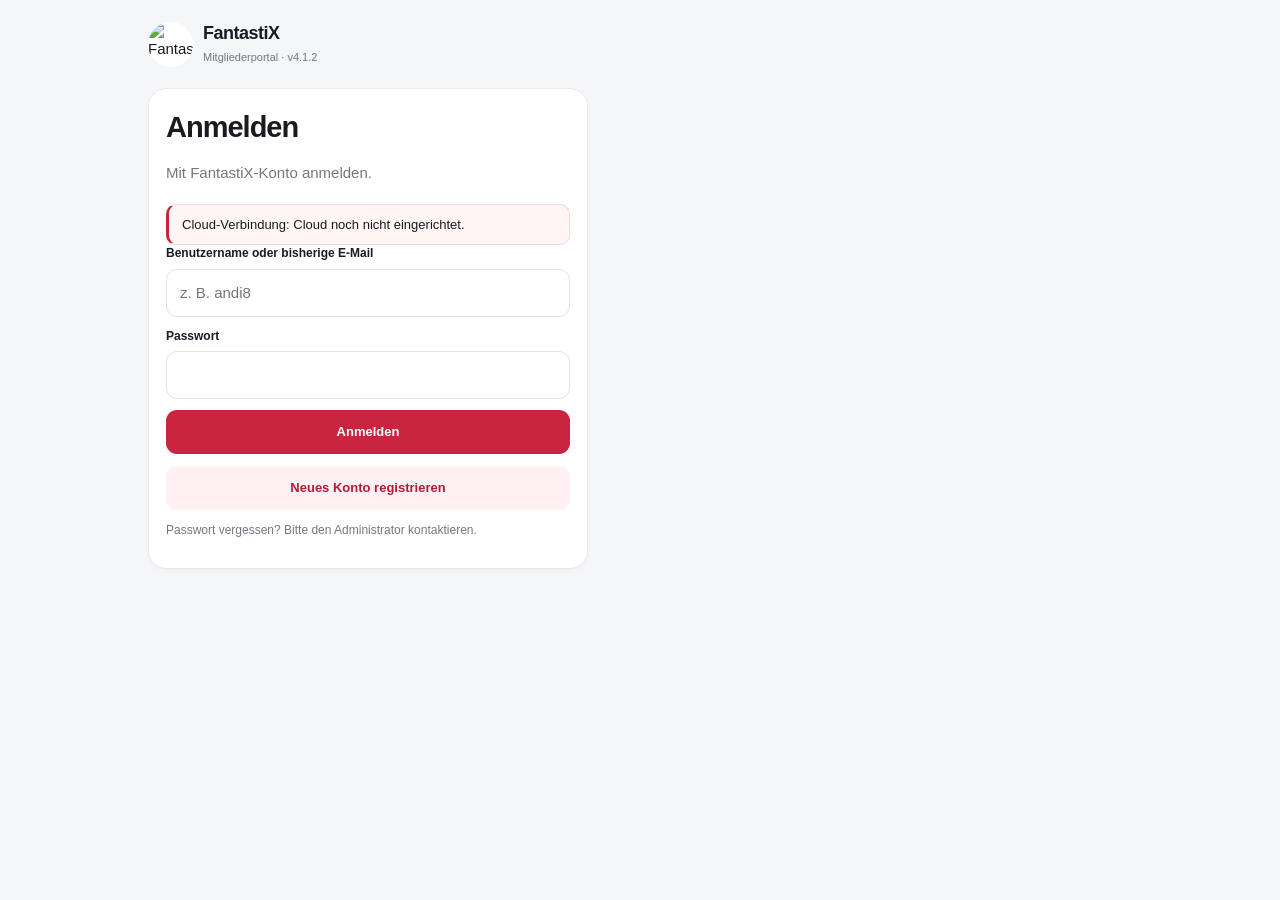
==== commit aa9678f7: "v4.1.2: hide next meeting status and unify event button" ====
--- a/lesen.html
+++ b/lesen.html
@@ -126,7 +126,7 @@
 @media(max-width:410px){.fxcal-card{padding:12px!important}.fxcal-weekdays,.fxcal-grid{gap:3px}.fxcal-day{min-height:47px;border-radius:9px}.fxcal-info small{font-size:11px}}
 .fxcal-birthday{background:#cc8a28!important}.audit-json{white-space:pre-wrap;overflow-wrap:anywhere;max-height:250px;overflow:auto;background:#f8f6f6;border:1px solid #ebe8e8;border-radius:12px;padding:12px;font-size:12px}.birthday-form{display:grid;grid-template-columns:1fr 1fr;gap:10px;margin-top:10px}.birthday-form button{grid-column:1/-1}.birthday-editor{margin:14px 0 12px;border-top:1px solid #e9e6e6;padding-top:14px}.fxcal-legend{flex-wrap:wrap}.beer-symbol{font-size:14px;vertical-align:baseline;margin-left:2px}.vote-stamp{display:block;color:#777078;font-size:10px;line-height:1.4;margin-top:4px;font-weight:500;white-space:normal}.dashboard-v36{grid-template-columns:repeat(2,minmax(0,1fr))!important}.dashboard-v36 .metric{min-width:0}
 .meeting-note-visible{display:block;color:#66545b;font-size:12px;margin-top:5px;overflow-wrap:anywhere}.meeting-note-editor{margin:6px 0;color:#766b70;font-size:12px}.meeting-note-editor summary{cursor:pointer;width:fit-content;padding:4px 0;font-weight:500}.meeting-note-fields{display:flex;align-items:center;gap:6px;margin-top:6px;max-width:460px}.meeting-note-input{width:100%;min-width:0;min-height:36px;box-sizing:border-box;padding:6px 9px;border:1px solid #e3dce0;border-radius:8px;font:inherit;font-size:16px}.meeting-note-fields .smallbtn{flex-shrink:0;min-height:36px;background:#f4f1f2;color:#6b555e;font-weight:500}.note-input-label{position:absolute;width:1px;height:1px;padding:0;margin:-1px;overflow:hidden;clip-path:inset(50%);white-space:nowrap;border:0}.metric.beer-countdown{background:#000;color:#fff;border-color:#000}.metric.beer-countdown small,.metric.beer-countdown .value{color:#fff}.metric.beer-today .value{color:#fff;font-size:clamp(18px,3vw,26px);overflow-wrap:break-word}
-</style><script src="./version.js"></script><script src="./cloud-config.js"></script><style>.reader-bell{border:1px solid #d9e0ea;background:#fff;border-radius:999px;padding:8px 12px;cursor:pointer;font-size:18px}.reader-bell b{font-size:12px;background:#d94848;color:white;padding:2px 6px;border-radius:99px}.fx-reader-inbox{margin:10px 0 20px}.fx-inbox-item{padding:12px;margin:8px 0;border:1px solid #dce3ec;border-radius:12px;display:grid;gap:5px}.fx-inbox-item.unread{border-left:4px solid #3479e3;background:#f1f6ff}.fx-inbox-item p{margin:0}.fx-last-seen{display:block;margin-top:4px}.reader-head-actions{margin-left:auto;display:flex;align-items:center;gap:9px}.reader-head-actions .readonly-badge{margin-left:0}.reader-bell{position:relative;min-width:43px;min-height:43px;display:inline-flex;align-items:center;justify-content:center;gap:3px;box-shadow:0 2px 8px #20202012}.reader-bell b{position:absolute;right:-5px;top:-6px;min-width:18px;text-align:center}@media(max-width:400px){.readonly-header{gap:7px}.reader-head-actions{gap:5px}.reader-head-actions .readonly-badge{font-size:10px;padding:6px}.reader-bell{min-width:39px}} /* 4.1.1: header buttons aligned and compact on narrow screens */
+</style><script src="./version.js"></script><script src="./cloud-config.js"></script><style>.reader-bell{border:1px solid #d9e0ea;background:#fff;border-radius:999px;padding:8px 12px;cursor:pointer;font-size:18px}.reader-bell b{font-size:12px;background:#d94848;color:white;padding:2px 6px;border-radius:99px}.fx-reader-inbox{margin:10px 0 20px}.fx-inbox-item{padding:12px;margin:8px 0;border:1px solid #dce3ec;border-radius:12px;display:grid;gap:5px}.fx-inbox-item.unread{border-left:4px solid #3479e3;background:#f1f6ff}.fx-inbox-item p{margin:0}.fx-last-seen{display:block;margin-top:4px}.reader-head-actions{margin-left:auto;display:flex;align-items:center;gap:9px}.reader-head-actions .readonly-badge{margin-left:0}.reader-bell{position:relative;min-width:43px;min-height:43px;display:inline-flex;align-items:center;justify-content:center;gap:3px;box-shadow:0 2px 8px #20202012}.reader-bell b{position:absolute;right:-5px;top:-6px;min-width:18px;text-align:center}@media(max-width:400px){.readonly-header{gap:7px}.reader-head-actions{gap:5px}.reader-head-actions .readonly-badge{font-size:10px;padding:6px}.reader-bell{min-width:39px}} /* 4.1.2: header buttons aligned and compact on narrow screens */
 .readonly-header{display:flex;align-items:center;min-width:0;flex-wrap:nowrap}
 .readonly-header>div:nth-child(2){min-width:0;flex:1}
 .reader-head-actions{margin-left:auto;align-self:center;display:flex;align-items:center;flex-shrink:0;gap:8px}
@@ -139,9 +139,9 @@
 </style><style>.fine-date{display:block;margin-top:4px}</style><style>.member-entry-info{flex:1}.member-summary{display:grid;grid-template-columns:repeat(2,minmax(0,1fr));gap:12px;margin-top:16px}.member-summary .metric{min-width:0;overflow-wrap:anywhere}.member-summary .value,.streak-value{font-size:30px;font-weight:850;font-variant-numeric:tabular-nums}.streak-card .leader-list{overflow-wrap:anywhere}.member-history .item{align-items:flex-start}.member-history .chip{white-space:normal;text-align:right}.member-history .details small{display:block}.streak-card{margin-top:16px}@media(max-width:390px){.member-summary .metric{padding:12px}.member-history .chip{max-width:105px}}</style><style>.vote-countdown{color:var(--danger);font-size:12px;font-weight:600;margin:8px 0}</style><style>.fx-reader-inbox.fx-inbox-content{display:grid;gap:12px}.fx-reader-inbox .fx-inbox-head,.fx-reader-inbox .fx-inbox-summary,.fx-reader-inbox .fx-inbox-item-top,.fx-reader-inbox .fx-inbox-item-bottom{display:flex;align-items:center;justify-content:space-between;gap:10px}.fx-reader-inbox .fx-inbox-head{flex-wrap:wrap}.fx-reader-inbox .fx-inbox-head h2{margin:0}.fx-reader-inbox .fx-inbox-summary{flex-wrap:wrap;font-size:.85rem;color:#64748b}.fx-reader-inbox .fx-inbox-item{display:grid;gap:7px;padding:14px;border-radius:14px;margin:0;min-width:0}.fx-reader-inbox .fx-inbox-item p,.fx-reader-inbox .fx-inbox-item strong{overflow-wrap:anywhere}.fx-reader-inbox .fx-inbox-item small,.fx-reader-inbox .fx-type{font-size:.78rem;color:#64748b}.fx-reader-inbox .fx-unread-dot{width:8px;height:8px;border-radius:50%;background:#3985de;flex-shrink:0}.fx-reader-inbox button:disabled{opacity:.55;cursor:default}
 .chip.meeting-status{display:inline-flex;align-items:center;justify-content:center;min-height:32px;padding:7px 12px;border:1px solid transparent;font-size:13px;font-weight:850;line-height:1.2;letter-spacing:.01em;white-space:nowrap;background:#fef3c7;color:#92400e}.chip.meeting-status.status-past,.chip.meeting-status.status-closed{background:#3f3f46;color:#fff;border-color:#3f3f46}.chip.meeting-status.status-planned{background:#dbeafe;color:#1e40af;border-color:#bfdbfe}.chip.meeting-status.status-today,.chip.meeting-status.status-live{background:#dcfce7;color:#166534;border-color:#bbf7d0}
 .history-more{margin-top:14px}
-</style><script src="./ui-icons.js?v=4.1.1"></script><link rel="stylesheet" href="./modern.css?v=4.1.1"><link rel="stylesheet" href="./reader-themes.css?v=4.1.1"><script src="./reader-themes.js?v=4.1.1"></script></head><body><main class="readonly-shell">
+</style><script src="./ui-icons.js?v=4.1.2"></script><link rel="stylesheet" href="./modern.css?v=4.1.2"><link rel="stylesheet" href="./reader-themes.css?v=4.1.2"><script src="./reader-themes.js?v=4.1.2"></script></head><body><main class="readonly-shell">
 <header class="readonly-header"><img src="./fantastix-logo.png" alt="FantastiX Logo"><div><strong>FantastiX</strong><small>Mitgliederportal · <span id="reader-version"></span></small></div><div class="reader-head-actions"><span class="readonly-badge">Mitglieder</span><button type="button" id="reader-bell" class="reader-bell" aria-label="Benachrichtigungen" aria-haspopup="dialog" aria-controls="reader-inbox-dialog" aria-expanded="false" title="Benachrichtigungen" hidden></button></div></header>
 <dialog id="push-opt-in-dialog" aria-label="Push-Mitteilungen erlauben"></dialog><dialog id="notice-dialog" aria-label="FantastiX Nachricht"></dialog><dialog id="member-notice-dialog" aria-label="Nachricht senden"></dialog><div id="auth-gate"><section class="card"><h2>Anmeldung wird geladen …</h2></section></div>
 <div id="reader-app" hidden><div id="content"></div><footer class="readonly-footer" id="updated"></footer></div>
 </main><dialog id="reader-inbox-dialog" aria-label="Benachrichtigungen"></dialog><dialog id="absence-dialog" aria-label="Abwesenheitsgrund"></dialog><nav class="readonly-nav" aria-label="Navigation"><div class="navinner" id="tabs"></div></nav>
-<script>document.getElementById("reader-version").textContent="v"+(window.FX_VERSION || "4.1.1");</script><script src="./push-config.js"></script><script src="./calendar-view.js?v=4.1.1"></script><script src="./photo-feature.js?v=4.1.1"></script><script type="module" src="./lesen.js?v=4.1.1"></script></body></html>+<script>document.getElementById("reader-version").textContent="v"+(window.FX_VERSION || "4.1.2");</script><script src="./push-config.js"></script><script src="./calendar-view.js?v=4.1.2"></script><script src="./photo-feature.js?v=4.1.2"></script><script type="module" src="./lesen.js?v=4.1.2"></script></body></html>
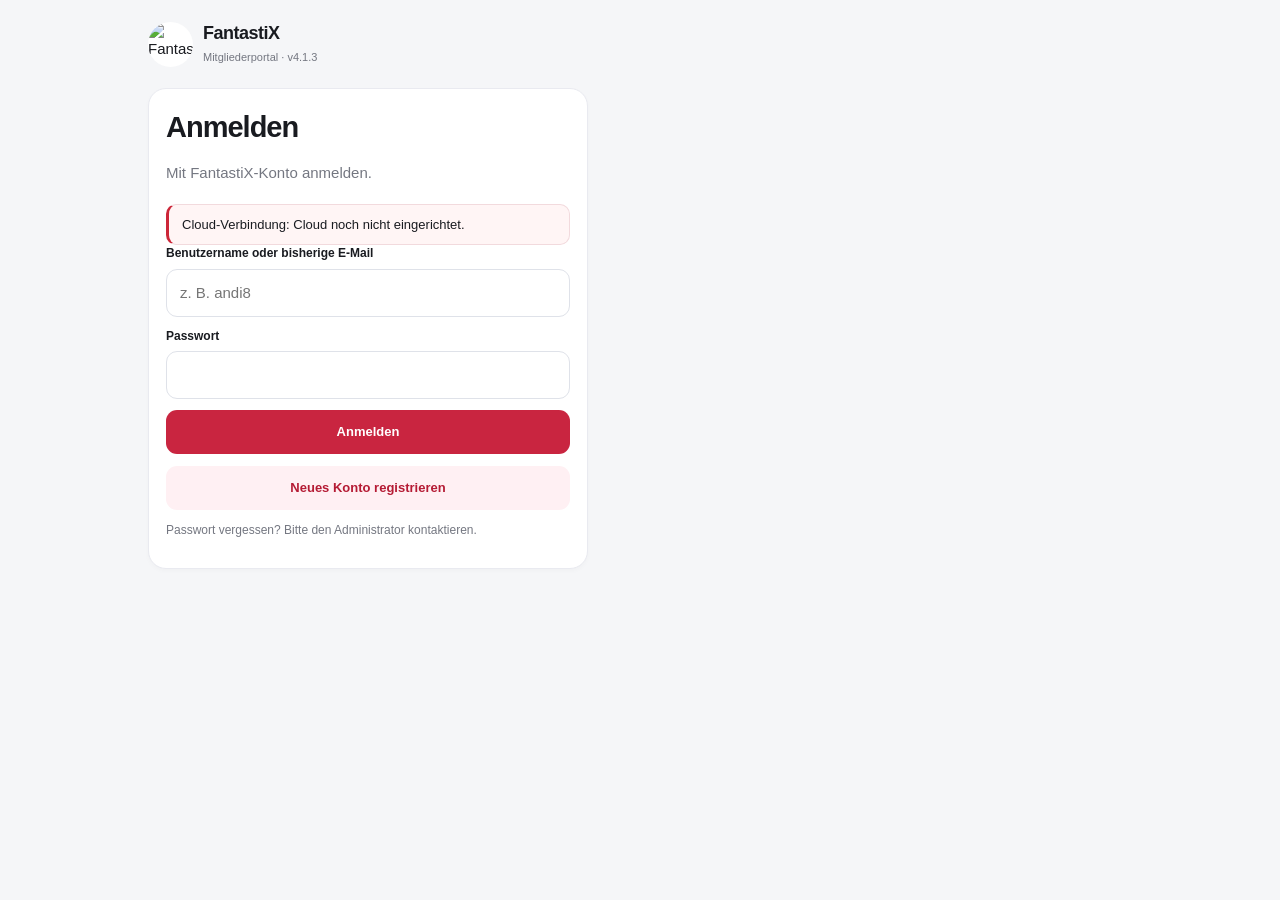
==== commit f614fa32: "v4.1.3: emphasize term list section headings" ====
--- a/lesen.html
+++ b/lesen.html
@@ -126,7 +126,7 @@
 @media(max-width:410px){.fxcal-card{padding:12px!important}.fxcal-weekdays,.fxcal-grid{gap:3px}.fxcal-day{min-height:47px;border-radius:9px}.fxcal-info small{font-size:11px}}
 .fxcal-birthday{background:#cc8a28!important}.audit-json{white-space:pre-wrap;overflow-wrap:anywhere;max-height:250px;overflow:auto;background:#f8f6f6;border:1px solid #ebe8e8;border-radius:12px;padding:12px;font-size:12px}.birthday-form{display:grid;grid-template-columns:1fr 1fr;gap:10px;margin-top:10px}.birthday-form button{grid-column:1/-1}.birthday-editor{margin:14px 0 12px;border-top:1px solid #e9e6e6;padding-top:14px}.fxcal-legend{flex-wrap:wrap}.beer-symbol{font-size:14px;vertical-align:baseline;margin-left:2px}.vote-stamp{display:block;color:#777078;font-size:10px;line-height:1.4;margin-top:4px;font-weight:500;white-space:normal}.dashboard-v36{grid-template-columns:repeat(2,minmax(0,1fr))!important}.dashboard-v36 .metric{min-width:0}
 .meeting-note-visible{display:block;color:#66545b;font-size:12px;margin-top:5px;overflow-wrap:anywhere}.meeting-note-editor{margin:6px 0;color:#766b70;font-size:12px}.meeting-note-editor summary{cursor:pointer;width:fit-content;padding:4px 0;font-weight:500}.meeting-note-fields{display:flex;align-items:center;gap:6px;margin-top:6px;max-width:460px}.meeting-note-input{width:100%;min-width:0;min-height:36px;box-sizing:border-box;padding:6px 9px;border:1px solid #e3dce0;border-radius:8px;font:inherit;font-size:16px}.meeting-note-fields .smallbtn{flex-shrink:0;min-height:36px;background:#f4f1f2;color:#6b555e;font-weight:500}.note-input-label{position:absolute;width:1px;height:1px;padding:0;margin:-1px;overflow:hidden;clip-path:inset(50%);white-space:nowrap;border:0}.metric.beer-countdown{background:#000;color:#fff;border-color:#000}.metric.beer-countdown small,.metric.beer-countdown .value{color:#fff}.metric.beer-today .value{color:#fff;font-size:clamp(18px,3vw,26px);overflow-wrap:break-word}
-</style><script src="./version.js"></script><script src="./cloud-config.js"></script><style>.reader-bell{border:1px solid #d9e0ea;background:#fff;border-radius:999px;padding:8px 12px;cursor:pointer;font-size:18px}.reader-bell b{font-size:12px;background:#d94848;color:white;padding:2px 6px;border-radius:99px}.fx-reader-inbox{margin:10px 0 20px}.fx-inbox-item{padding:12px;margin:8px 0;border:1px solid #dce3ec;border-radius:12px;display:grid;gap:5px}.fx-inbox-item.unread{border-left:4px solid #3479e3;background:#f1f6ff}.fx-inbox-item p{margin:0}.fx-last-seen{display:block;margin-top:4px}.reader-head-actions{margin-left:auto;display:flex;align-items:center;gap:9px}.reader-head-actions .readonly-badge{margin-left:0}.reader-bell{position:relative;min-width:43px;min-height:43px;display:inline-flex;align-items:center;justify-content:center;gap:3px;box-shadow:0 2px 8px #20202012}.reader-bell b{position:absolute;right:-5px;top:-6px;min-width:18px;text-align:center}@media(max-width:400px){.readonly-header{gap:7px}.reader-head-actions{gap:5px}.reader-head-actions .readonly-badge{font-size:10px;padding:6px}.reader-bell{min-width:39px}} /* 4.1.2: header buttons aligned and compact on narrow screens */
+</style><script src="./version.js"></script><script src="./cloud-config.js"></script><style>.reader-bell{border:1px solid #d9e0ea;background:#fff;border-radius:999px;padding:8px 12px;cursor:pointer;font-size:18px}.reader-bell b{font-size:12px;background:#d94848;color:white;padding:2px 6px;border-radius:99px}.fx-reader-inbox{margin:10px 0 20px}.fx-inbox-item{padding:12px;margin:8px 0;border:1px solid #dce3ec;border-radius:12px;display:grid;gap:5px}.fx-inbox-item.unread{border-left:4px solid #3479e3;background:#f1f6ff}.fx-inbox-item p{margin:0}.fx-last-seen{display:block;margin-top:4px}.reader-head-actions{margin-left:auto;display:flex;align-items:center;gap:9px}.reader-head-actions .readonly-badge{margin-left:0}.reader-bell{position:relative;min-width:43px;min-height:43px;display:inline-flex;align-items:center;justify-content:center;gap:3px;box-shadow:0 2px 8px #20202012}.reader-bell b{position:absolute;right:-5px;top:-6px;min-width:18px;text-align:center}@media(max-width:400px){.readonly-header{gap:7px}.reader-head-actions{gap:5px}.reader-head-actions .readonly-badge{font-size:10px;padding:6px}.reader-bell{min-width:39px}} /* 4.1.3: header buttons aligned and compact on narrow screens */
 .readonly-header{display:flex;align-items:center;min-width:0;flex-wrap:nowrap}
 .readonly-header>div:nth-child(2){min-width:0;flex:1}
 .reader-head-actions{margin-left:auto;align-self:center;display:flex;align-items:center;flex-shrink:0;gap:8px}
@@ -139,9 +139,9 @@
 </style><style>.fine-date{display:block;margin-top:4px}</style><style>.member-entry-info{flex:1}.member-summary{display:grid;grid-template-columns:repeat(2,minmax(0,1fr));gap:12px;margin-top:16px}.member-summary .metric{min-width:0;overflow-wrap:anywhere}.member-summary .value,.streak-value{font-size:30px;font-weight:850;font-variant-numeric:tabular-nums}.streak-card .leader-list{overflow-wrap:anywhere}.member-history .item{align-items:flex-start}.member-history .chip{white-space:normal;text-align:right}.member-history .details small{display:block}.streak-card{margin-top:16px}@media(max-width:390px){.member-summary .metric{padding:12px}.member-history .chip{max-width:105px}}</style><style>.vote-countdown{color:var(--danger);font-size:12px;font-weight:600;margin:8px 0}</style><style>.fx-reader-inbox.fx-inbox-content{display:grid;gap:12px}.fx-reader-inbox .fx-inbox-head,.fx-reader-inbox .fx-inbox-summary,.fx-reader-inbox .fx-inbox-item-top,.fx-reader-inbox .fx-inbox-item-bottom{display:flex;align-items:center;justify-content:space-between;gap:10px}.fx-reader-inbox .fx-inbox-head{flex-wrap:wrap}.fx-reader-inbox .fx-inbox-head h2{margin:0}.fx-reader-inbox .fx-inbox-summary{flex-wrap:wrap;font-size:.85rem;color:#64748b}.fx-reader-inbox .fx-inbox-item{display:grid;gap:7px;padding:14px;border-radius:14px;margin:0;min-width:0}.fx-reader-inbox .fx-inbox-item p,.fx-reader-inbox .fx-inbox-item strong{overflow-wrap:anywhere}.fx-reader-inbox .fx-inbox-item small,.fx-reader-inbox .fx-type{font-size:.78rem;color:#64748b}.fx-reader-inbox .fx-unread-dot{width:8px;height:8px;border-radius:50%;background:#3985de;flex-shrink:0}.fx-reader-inbox button:disabled{opacity:.55;cursor:default}
 .chip.meeting-status{display:inline-flex;align-items:center;justify-content:center;min-height:32px;padding:7px 12px;border:1px solid transparent;font-size:13px;font-weight:850;line-height:1.2;letter-spacing:.01em;white-space:nowrap;background:#fef3c7;color:#92400e}.chip.meeting-status.status-past,.chip.meeting-status.status-closed{background:#3f3f46;color:#fff;border-color:#3f3f46}.chip.meeting-status.status-planned{background:#dbeafe;color:#1e40af;border-color:#bfdbfe}.chip.meeting-status.status-today,.chip.meeting-status.status-live{background:#dcfce7;color:#166534;border-color:#bbf7d0}
 .history-more{margin-top:14px}
-</style><script src="./ui-icons.js?v=4.1.2"></script><link rel="stylesheet" href="./modern.css?v=4.1.2"><link rel="stylesheet" href="./reader-themes.css?v=4.1.2"><script src="./reader-themes.js?v=4.1.2"></script></head><body><main class="readonly-shell">
+</style><script src="./ui-icons.js?v=4.1.3"></script><link rel="stylesheet" href="./modern.css?v=4.1.3"><link rel="stylesheet" href="./reader-themes.css?v=4.1.3"><script src="./reader-themes.js?v=4.1.3"></script></head><body><main class="readonly-shell">
 <header class="readonly-header"><img src="./fantastix-logo.png" alt="FantastiX Logo"><div><strong>FantastiX</strong><small>Mitgliederportal · <span id="reader-version"></span></small></div><div class="reader-head-actions"><span class="readonly-badge">Mitglieder</span><button type="button" id="reader-bell" class="reader-bell" aria-label="Benachrichtigungen" aria-haspopup="dialog" aria-controls="reader-inbox-dialog" aria-expanded="false" title="Benachrichtigungen" hidden></button></div></header>
 <dialog id="push-opt-in-dialog" aria-label="Push-Mitteilungen erlauben"></dialog><dialog id="notice-dialog" aria-label="FantastiX Nachricht"></dialog><dialog id="member-notice-dialog" aria-label="Nachricht senden"></dialog><div id="auth-gate"><section class="card"><h2>Anmeldung wird geladen …</h2></section></div>
 <div id="reader-app" hidden><div id="content"></div><footer class="readonly-footer" id="updated"></footer></div>
 </main><dialog id="reader-inbox-dialog" aria-label="Benachrichtigungen"></dialog><dialog id="absence-dialog" aria-label="Abwesenheitsgrund"></dialog><nav class="readonly-nav" aria-label="Navigation"><div class="navinner" id="tabs"></div></nav>
-<script>document.getElementById("reader-version").textContent="v"+(window.FX_VERSION || "4.1.2");</script><script src="./push-config.js"></script><script src="./calendar-view.js?v=4.1.2"></script><script src="./photo-feature.js?v=4.1.2"></script><script type="module" src="./lesen.js?v=4.1.2"></script></body></html>+<script>document.getElementById("reader-version").textContent="v"+(window.FX_VERSION || "4.1.3");</script><script src="./push-config.js"></script><script src="./calendar-view.js?v=4.1.3"></script><script src="./photo-feature.js?v=4.1.3"></script><script type="module" src="./lesen.js?v=4.1.3"></script></body></html>
--- a/modern.css
+++ b/modern.css
@@ -221,10 +221,11 @@
 
 /* Term lists: upcoming first, consistent metadata, clear entry targets. */
 .term-list.reader-entry-list{padding:0 16px 3px}
-.term-list .term-list-heading{display:flex;align-items:center;justify-content:space-between;gap:12px;margin:0;padding:15px 0 12px;border-bottom:1px solid var(--border);font-size:14px;line-height:1.4;color:var(--ink)}
-.term-list-heading>span{display:inline-flex;align-items:center;gap:8px;min-width:0}
-.term-list-heading .ui-symbol{margin:0;color:var(--accent)}
-.term-list-heading small{font-size:12px;font-weight:600;color:var(--muted);font-variant-numeric:tabular-nums}
+.term-list .term-list-heading{display:flex;align-items:center;justify-content:space-between;gap:12px;margin:12px 0 2px;padding:12px 14px;border:1px solid var(--border);border-left:4px solid var(--accent);border-radius:12px;background:var(--theme-soft,#fff0f3);font-size:18px;font-weight:750;line-height:1.35;color:var(--ink)}
+.term-list-heading>span{display:inline-flex;align-items:center;gap:10px;min-width:0;overflow-wrap:anywhere}
+.term-list-heading .ui-symbol{flex:0 0 auto;margin:0;color:var(--accent)}
+.term-list-heading .ui-symbol svg{width:21px;height:21px}
+.term-list-heading small{display:grid;place-items:center;flex:0 0 auto;min-width:28px;min-height:28px;padding:3px 8px;border:1px solid var(--border);border-radius:9px;background:var(--theme-tint,#fff);font-size:13px;font-weight:700;line-height:1.3;color:var(--ink);font-variant-numeric:tabular-nums}
 .term-list .reader-entry{display:grid;grid-template-columns:minmax(0,1fr);justify-content:stretch;gap:12px;padding:16px 0;min-width:0;line-height:1.45;border-color:var(--border);transition:background-color 160ms ease,transform 160ms ease;-webkit-tap-highlight-color:transparent}
 .term-list .reader-entry:last-child{padding-bottom:16px}
 .term-list .term-list-date{margin:0}
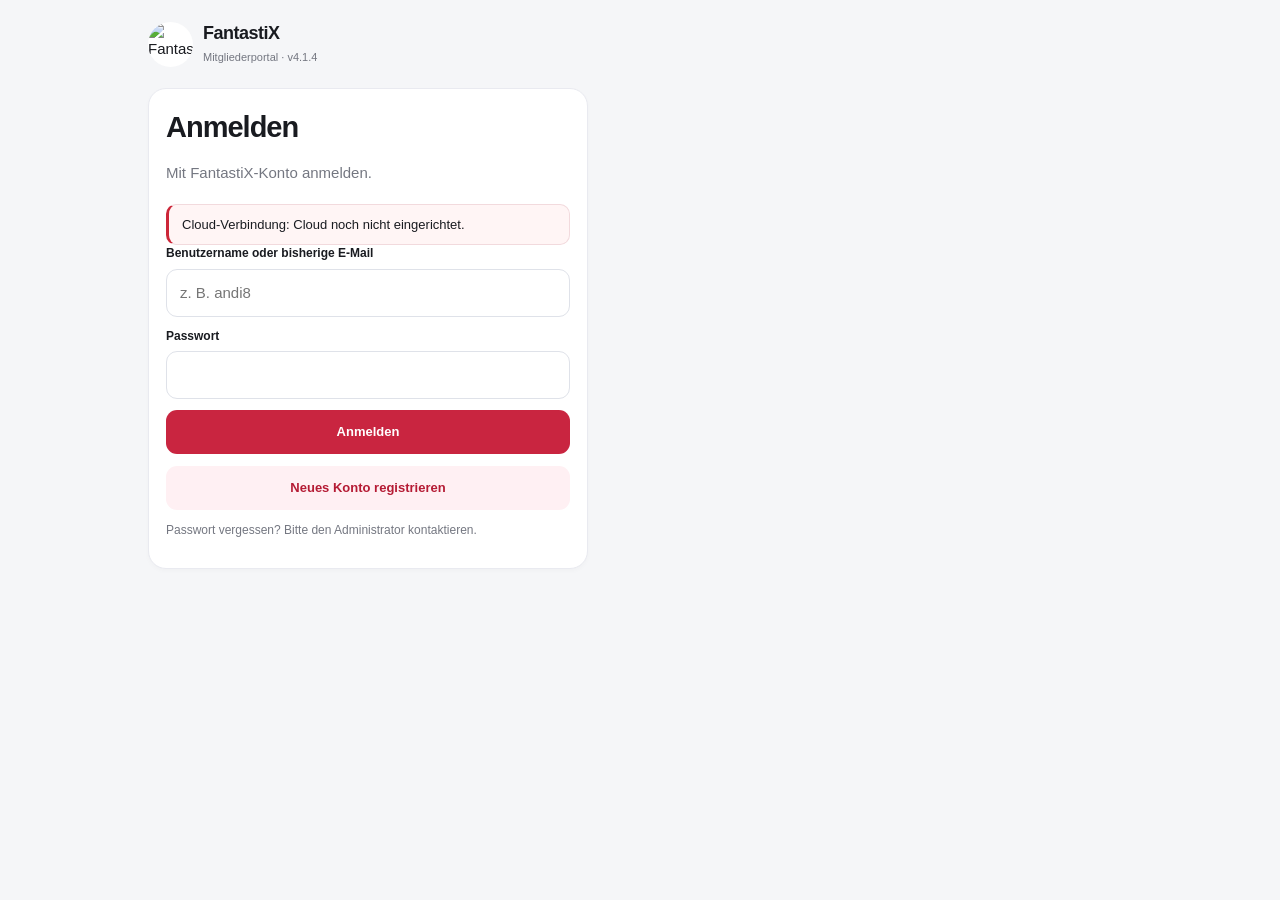
==== commit 92236bd1: "v4.1.4: hide next event status on dashboard" ====
--- a/lesen.html
+++ b/lesen.html
@@ -126,7 +126,7 @@
 @media(max-width:410px){.fxcal-card{padding:12px!important}.fxcal-weekdays,.fxcal-grid{gap:3px}.fxcal-day{min-height:47px;border-radius:9px}.fxcal-info small{font-size:11px}}
 .fxcal-birthday{background:#cc8a28!important}.audit-json{white-space:pre-wrap;overflow-wrap:anywhere;max-height:250px;overflow:auto;background:#f8f6f6;border:1px solid #ebe8e8;border-radius:12px;padding:12px;font-size:12px}.birthday-form{display:grid;grid-template-columns:1fr 1fr;gap:10px;margin-top:10px}.birthday-form button{grid-column:1/-1}.birthday-editor{margin:14px 0 12px;border-top:1px solid #e9e6e6;padding-top:14px}.fxcal-legend{flex-wrap:wrap}.beer-symbol{font-size:14px;vertical-align:baseline;margin-left:2px}.vote-stamp{display:block;color:#777078;font-size:10px;line-height:1.4;margin-top:4px;font-weight:500;white-space:normal}.dashboard-v36{grid-template-columns:repeat(2,minmax(0,1fr))!important}.dashboard-v36 .metric{min-width:0}
 .meeting-note-visible{display:block;color:#66545b;font-size:12px;margin-top:5px;overflow-wrap:anywhere}.meeting-note-editor{margin:6px 0;color:#766b70;font-size:12px}.meeting-note-editor summary{cursor:pointer;width:fit-content;padding:4px 0;font-weight:500}.meeting-note-fields{display:flex;align-items:center;gap:6px;margin-top:6px;max-width:460px}.meeting-note-input{width:100%;min-width:0;min-height:36px;box-sizing:border-box;padding:6px 9px;border:1px solid #e3dce0;border-radius:8px;font:inherit;font-size:16px}.meeting-note-fields .smallbtn{flex-shrink:0;min-height:36px;background:#f4f1f2;color:#6b555e;font-weight:500}.note-input-label{position:absolute;width:1px;height:1px;padding:0;margin:-1px;overflow:hidden;clip-path:inset(50%);white-space:nowrap;border:0}.metric.beer-countdown{background:#000;color:#fff;border-color:#000}.metric.beer-countdown small,.metric.beer-countdown .value{color:#fff}.metric.beer-today .value{color:#fff;font-size:clamp(18px,3vw,26px);overflow-wrap:break-word}
-</style><script src="./version.js"></script><script src="./cloud-config.js"></script><style>.reader-bell{border:1px solid #d9e0ea;background:#fff;border-radius:999px;padding:8px 12px;cursor:pointer;font-size:18px}.reader-bell b{font-size:12px;background:#d94848;color:white;padding:2px 6px;border-radius:99px}.fx-reader-inbox{margin:10px 0 20px}.fx-inbox-item{padding:12px;margin:8px 0;border:1px solid #dce3ec;border-radius:12px;display:grid;gap:5px}.fx-inbox-item.unread{border-left:4px solid #3479e3;background:#f1f6ff}.fx-inbox-item p{margin:0}.fx-last-seen{display:block;margin-top:4px}.reader-head-actions{margin-left:auto;display:flex;align-items:center;gap:9px}.reader-head-actions .readonly-badge{margin-left:0}.reader-bell{position:relative;min-width:43px;min-height:43px;display:inline-flex;align-items:center;justify-content:center;gap:3px;box-shadow:0 2px 8px #20202012}.reader-bell b{position:absolute;right:-5px;top:-6px;min-width:18px;text-align:center}@media(max-width:400px){.readonly-header{gap:7px}.reader-head-actions{gap:5px}.reader-head-actions .readonly-badge{font-size:10px;padding:6px}.reader-bell{min-width:39px}} /* 4.1.3: header buttons aligned and compact on narrow screens */
+</style><script src="./version.js"></script><script src="./cloud-config.js"></script><style>.reader-bell{border:1px solid #d9e0ea;background:#fff;border-radius:999px;padding:8px 12px;cursor:pointer;font-size:18px}.reader-bell b{font-size:12px;background:#d94848;color:white;padding:2px 6px;border-radius:99px}.fx-reader-inbox{margin:10px 0 20px}.fx-inbox-item{padding:12px;margin:8px 0;border:1px solid #dce3ec;border-radius:12px;display:grid;gap:5px}.fx-inbox-item.unread{border-left:4px solid #3479e3;background:#f1f6ff}.fx-inbox-item p{margin:0}.fx-last-seen{display:block;margin-top:4px}.reader-head-actions{margin-left:auto;display:flex;align-items:center;gap:9px}.reader-head-actions .readonly-badge{margin-left:0}.reader-bell{position:relative;min-width:43px;min-height:43px;display:inline-flex;align-items:center;justify-content:center;gap:3px;box-shadow:0 2px 8px #20202012}.reader-bell b{position:absolute;right:-5px;top:-6px;min-width:18px;text-align:center}@media(max-width:400px){.readonly-header{gap:7px}.reader-head-actions{gap:5px}.reader-head-actions .readonly-badge{font-size:10px;padding:6px}.reader-bell{min-width:39px}} /* 4.1.4: header buttons aligned and compact on narrow screens */
 .readonly-header{display:flex;align-items:center;min-width:0;flex-wrap:nowrap}
 .readonly-header>div:nth-child(2){min-width:0;flex:1}
 .reader-head-actions{margin-left:auto;align-self:center;display:flex;align-items:center;flex-shrink:0;gap:8px}
@@ -139,9 +139,9 @@
 </style><style>.fine-date{display:block;margin-top:4px}</style><style>.member-entry-info{flex:1}.member-summary{display:grid;grid-template-columns:repeat(2,minmax(0,1fr));gap:12px;margin-top:16px}.member-summary .metric{min-width:0;overflow-wrap:anywhere}.member-summary .value,.streak-value{font-size:30px;font-weight:850;font-variant-numeric:tabular-nums}.streak-card .leader-list{overflow-wrap:anywhere}.member-history .item{align-items:flex-start}.member-history .chip{white-space:normal;text-align:right}.member-history .details small{display:block}.streak-card{margin-top:16px}@media(max-width:390px){.member-summary .metric{padding:12px}.member-history .chip{max-width:105px}}</style><style>.vote-countdown{color:var(--danger);font-size:12px;font-weight:600;margin:8px 0}</style><style>.fx-reader-inbox.fx-inbox-content{display:grid;gap:12px}.fx-reader-inbox .fx-inbox-head,.fx-reader-inbox .fx-inbox-summary,.fx-reader-inbox .fx-inbox-item-top,.fx-reader-inbox .fx-inbox-item-bottom{display:flex;align-items:center;justify-content:space-between;gap:10px}.fx-reader-inbox .fx-inbox-head{flex-wrap:wrap}.fx-reader-inbox .fx-inbox-head h2{margin:0}.fx-reader-inbox .fx-inbox-summary{flex-wrap:wrap;font-size:.85rem;color:#64748b}.fx-reader-inbox .fx-inbox-item{display:grid;gap:7px;padding:14px;border-radius:14px;margin:0;min-width:0}.fx-reader-inbox .fx-inbox-item p,.fx-reader-inbox .fx-inbox-item strong{overflow-wrap:anywhere}.fx-reader-inbox .fx-inbox-item small,.fx-reader-inbox .fx-type{font-size:.78rem;color:#64748b}.fx-reader-inbox .fx-unread-dot{width:8px;height:8px;border-radius:50%;background:#3985de;flex-shrink:0}.fx-reader-inbox button:disabled{opacity:.55;cursor:default}
 .chip.meeting-status{display:inline-flex;align-items:center;justify-content:center;min-height:32px;padding:7px 12px;border:1px solid transparent;font-size:13px;font-weight:850;line-height:1.2;letter-spacing:.01em;white-space:nowrap;background:#fef3c7;color:#92400e}.chip.meeting-status.status-past,.chip.meeting-status.status-closed{background:#3f3f46;color:#fff;border-color:#3f3f46}.chip.meeting-status.status-planned{background:#dbeafe;color:#1e40af;border-color:#bfdbfe}.chip.meeting-status.status-today,.chip.meeting-status.status-live{background:#dcfce7;color:#166534;border-color:#bbf7d0}
 .history-more{margin-top:14px}
-</style><script src="./ui-icons.js?v=4.1.3"></script><link rel="stylesheet" href="./modern.css?v=4.1.3"><link rel="stylesheet" href="./reader-themes.css?v=4.1.3"><script src="./reader-themes.js?v=4.1.3"></script></head><body><main class="readonly-shell">
+</style><script src="./ui-icons.js?v=4.1.4"></script><link rel="stylesheet" href="./modern.css?v=4.1.4"><link rel="stylesheet" href="./reader-themes.css?v=4.1.4"><script src="./reader-themes.js?v=4.1.4"></script></head><body><main class="readonly-shell">
 <header class="readonly-header"><img src="./fantastix-logo.png" alt="FantastiX Logo"><div><strong>FantastiX</strong><small>Mitgliederportal · <span id="reader-version"></span></small></div><div class="reader-head-actions"><span class="readonly-badge">Mitglieder</span><button type="button" id="reader-bell" class="reader-bell" aria-label="Benachrichtigungen" aria-haspopup="dialog" aria-controls="reader-inbox-dialog" aria-expanded="false" title="Benachrichtigungen" hidden></button></div></header>
 <dialog id="push-opt-in-dialog" aria-label="Push-Mitteilungen erlauben"></dialog><dialog id="notice-dialog" aria-label="FantastiX Nachricht"></dialog><dialog id="member-notice-dialog" aria-label="Nachricht senden"></dialog><div id="auth-gate"><section class="card"><h2>Anmeldung wird geladen …</h2></section></div>
 <div id="reader-app" hidden><div id="content"></div><footer class="readonly-footer" id="updated"></footer></div>
 </main><dialog id="reader-inbox-dialog" aria-label="Benachrichtigungen"></dialog><dialog id="absence-dialog" aria-label="Abwesenheitsgrund"></dialog><nav class="readonly-nav" aria-label="Navigation"><div class="navinner" id="tabs"></div></nav>
-<script>document.getElementById("reader-version").textContent="v"+(window.FX_VERSION || "4.1.3");</script><script src="./push-config.js"></script><script src="./calendar-view.js?v=4.1.3"></script><script src="./photo-feature.js?v=4.1.3"></script><script type="module" src="./lesen.js?v=4.1.3"></script></body></html>+<script>document.getElementById("reader-version").textContent="v"+(window.FX_VERSION || "4.1.4");</script><script src="./push-config.js"></script><script src="./calendar-view.js?v=4.1.4"></script><script src="./photo-feature.js?v=4.1.4"></script><script type="module" src="./lesen.js?v=4.1.4"></script></body></html>
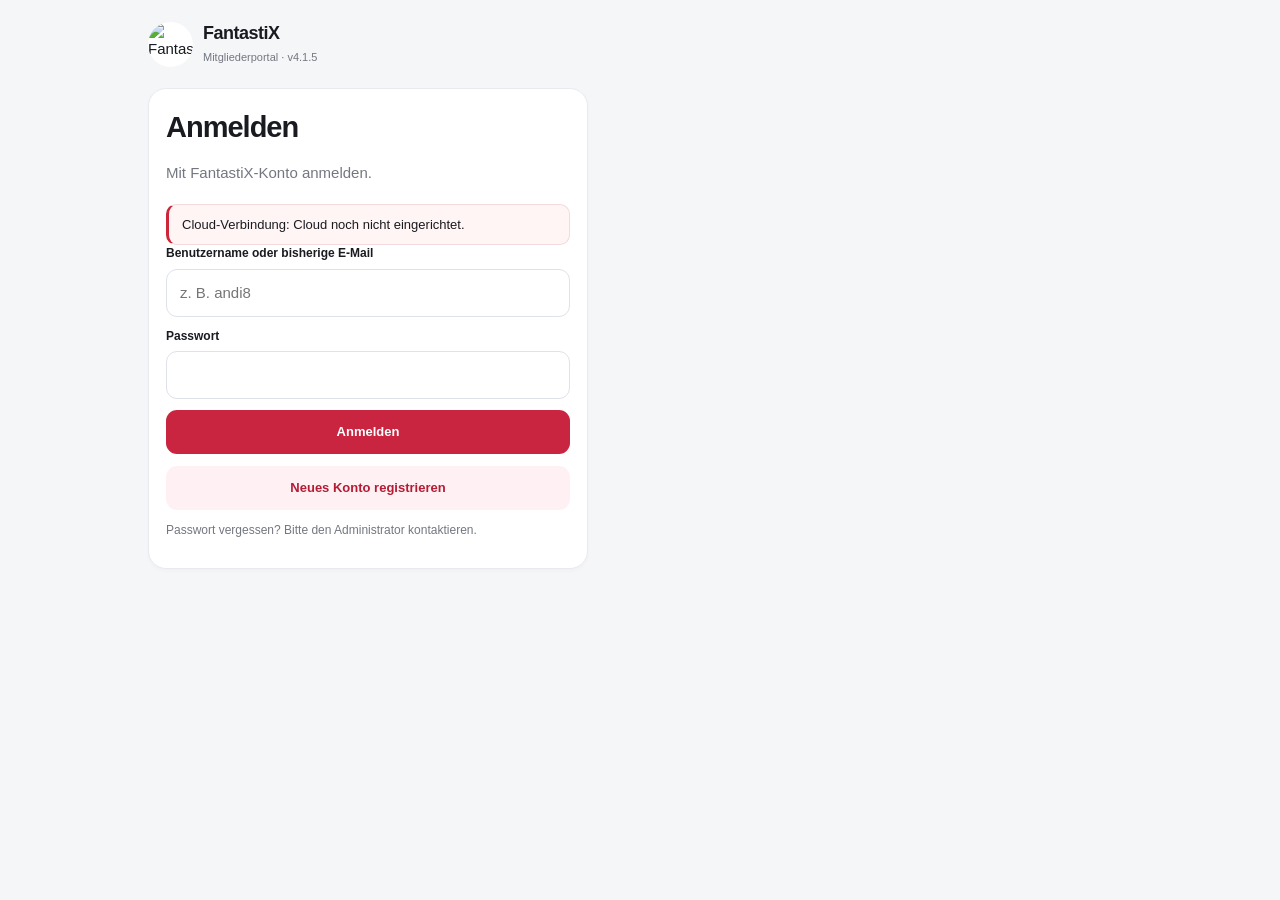
==== commit c4f79c4a: "v4.1.5: Event-Abstimmfrist und Erinnerungen" ====
--- a/lesen.html
+++ b/lesen.html
@@ -139,9 +139,9 @@
 </style><style>.fine-date{display:block;margin-top:4px}</style><style>.member-entry-info{flex:1}.member-summary{display:grid;grid-template-columns:repeat(2,minmax(0,1fr));gap:12px;margin-top:16px}.member-summary .metric{min-width:0;overflow-wrap:anywhere}.member-summary .value,.streak-value{font-size:30px;font-weight:850;font-variant-numeric:tabular-nums}.streak-card .leader-list{overflow-wrap:anywhere}.member-history .item{align-items:flex-start}.member-history .chip{white-space:normal;text-align:right}.member-history .details small{display:block}.streak-card{margin-top:16px}@media(max-width:390px){.member-summary .metric{padding:12px}.member-history .chip{max-width:105px}}</style><style>.vote-countdown{color:var(--danger);font-size:12px;font-weight:600;margin:8px 0}</style><style>.fx-reader-inbox.fx-inbox-content{display:grid;gap:12px}.fx-reader-inbox .fx-inbox-head,.fx-reader-inbox .fx-inbox-summary,.fx-reader-inbox .fx-inbox-item-top,.fx-reader-inbox .fx-inbox-item-bottom{display:flex;align-items:center;justify-content:space-between;gap:10px}.fx-reader-inbox .fx-inbox-head{flex-wrap:wrap}.fx-reader-inbox .fx-inbox-head h2{margin:0}.fx-reader-inbox .fx-inbox-summary{flex-wrap:wrap;font-size:.85rem;color:#64748b}.fx-reader-inbox .fx-inbox-item{display:grid;gap:7px;padding:14px;border-radius:14px;margin:0;min-width:0}.fx-reader-inbox .fx-inbox-item p,.fx-reader-inbox .fx-inbox-item strong{overflow-wrap:anywhere}.fx-reader-inbox .fx-inbox-item small,.fx-reader-inbox .fx-type{font-size:.78rem;color:#64748b}.fx-reader-inbox .fx-unread-dot{width:8px;height:8px;border-radius:50%;background:#3985de;flex-shrink:0}.fx-reader-inbox button:disabled{opacity:.55;cursor:default}
 .chip.meeting-status{display:inline-flex;align-items:center;justify-content:center;min-height:32px;padding:7px 12px;border:1px solid transparent;font-size:13px;font-weight:850;line-height:1.2;letter-spacing:.01em;white-space:nowrap;background:#fef3c7;color:#92400e}.chip.meeting-status.status-past,.chip.meeting-status.status-closed{background:#3f3f46;color:#fff;border-color:#3f3f46}.chip.meeting-status.status-planned{background:#dbeafe;color:#1e40af;border-color:#bfdbfe}.chip.meeting-status.status-today,.chip.meeting-status.status-live{background:#dcfce7;color:#166534;border-color:#bbf7d0}
 .history-more{margin-top:14px}
-</style><script src="./ui-icons.js?v=4.1.4"></script><link rel="stylesheet" href="./modern.css?v=4.1.4"><link rel="stylesheet" href="./reader-themes.css?v=4.1.4"><script src="./reader-themes.js?v=4.1.4"></script></head><body><main class="readonly-shell">
+</style><script src="./ui-icons.js?v=4.1.5"></script><link rel="stylesheet" href="./modern.css?v=4.1.5"><link rel="stylesheet" href="./reader-themes.css?v=4.1.5"><script src="./reader-themes.js?v=4.1.5"></script></head><body><main class="readonly-shell">
 <header class="readonly-header"><img src="./fantastix-logo.png" alt="FantastiX Logo"><div><strong>FantastiX</strong><small>Mitgliederportal · <span id="reader-version"></span></small></div><div class="reader-head-actions"><span class="readonly-badge">Mitglieder</span><button type="button" id="reader-bell" class="reader-bell" aria-label="Benachrichtigungen" aria-haspopup="dialog" aria-controls="reader-inbox-dialog" aria-expanded="false" title="Benachrichtigungen" hidden></button></div></header>
 <dialog id="push-opt-in-dialog" aria-label="Push-Mitteilungen erlauben"></dialog><dialog id="notice-dialog" aria-label="FantastiX Nachricht"></dialog><dialog id="member-notice-dialog" aria-label="Nachricht senden"></dialog><div id="auth-gate"><section class="card"><h2>Anmeldung wird geladen …</h2></section></div>
 <div id="reader-app" hidden><div id="content"></div><footer class="readonly-footer" id="updated"></footer></div>
 </main><dialog id="reader-inbox-dialog" aria-label="Benachrichtigungen"></dialog><dialog id="absence-dialog" aria-label="Abwesenheitsgrund"></dialog><nav class="readonly-nav" aria-label="Navigation"><div class="navinner" id="tabs"></div></nav>
-<script>document.getElementById("reader-version").textContent="v"+(window.FX_VERSION || "4.1.4");</script><script src="./push-config.js"></script><script src="./calendar-view.js?v=4.1.4"></script><script src="./photo-feature.js?v=4.1.4"></script><script type="module" src="./lesen.js?v=4.1.4"></script></body></html>+<script>document.getElementById("reader-version").textContent="v"+(window.FX_VERSION || "4.1.5");</script><script src="./push-config.js"></script><script src="./calendar-view.js?v=4.1.5"></script><script src="./photo-feature.js?v=4.1.5"></script><script type="module" src="./lesen.js?v=4.1.5"></script></body></html>
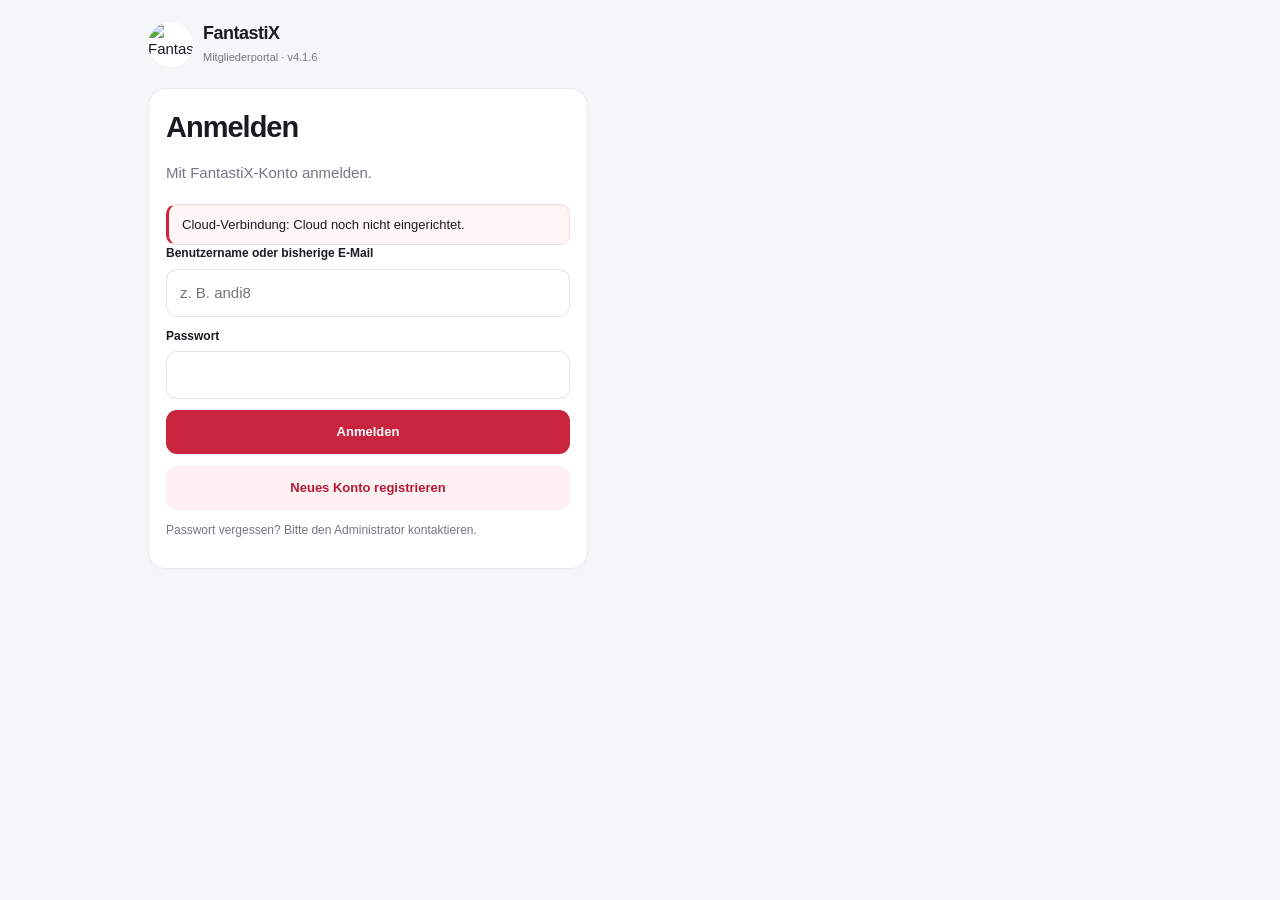
==== commit 54b15bcd: "v4.1.6: Eventtitel unter Datum anzeigen" ====
--- a/lesen.html
+++ b/lesen.html
@@ -139,9 +139,9 @@
 </style><style>.fine-date{display:block;margin-top:4px}</style><style>.member-entry-info{flex:1}.member-summary{display:grid;grid-template-columns:repeat(2,minmax(0,1fr));gap:12px;margin-top:16px}.member-summary .metric{min-width:0;overflow-wrap:anywhere}.member-summary .value,.streak-value{font-size:30px;font-weight:850;font-variant-numeric:tabular-nums}.streak-card .leader-list{overflow-wrap:anywhere}.member-history .item{align-items:flex-start}.member-history .chip{white-space:normal;text-align:right}.member-history .details small{display:block}.streak-card{margin-top:16px}@media(max-width:390px){.member-summary .metric{padding:12px}.member-history .chip{max-width:105px}}</style><style>.vote-countdown{color:var(--danger);font-size:12px;font-weight:600;margin:8px 0}</style><style>.fx-reader-inbox.fx-inbox-content{display:grid;gap:12px}.fx-reader-inbox .fx-inbox-head,.fx-reader-inbox .fx-inbox-summary,.fx-reader-inbox .fx-inbox-item-top,.fx-reader-inbox .fx-inbox-item-bottom{display:flex;align-items:center;justify-content:space-between;gap:10px}.fx-reader-inbox .fx-inbox-head{flex-wrap:wrap}.fx-reader-inbox .fx-inbox-head h2{margin:0}.fx-reader-inbox .fx-inbox-summary{flex-wrap:wrap;font-size:.85rem;color:#64748b}.fx-reader-inbox .fx-inbox-item{display:grid;gap:7px;padding:14px;border-radius:14px;margin:0;min-width:0}.fx-reader-inbox .fx-inbox-item p,.fx-reader-inbox .fx-inbox-item strong{overflow-wrap:anywhere}.fx-reader-inbox .fx-inbox-item small,.fx-reader-inbox .fx-type{font-size:.78rem;color:#64748b}.fx-reader-inbox .fx-unread-dot{width:8px;height:8px;border-radius:50%;background:#3985de;flex-shrink:0}.fx-reader-inbox button:disabled{opacity:.55;cursor:default}
 .chip.meeting-status{display:inline-flex;align-items:center;justify-content:center;min-height:32px;padding:7px 12px;border:1px solid transparent;font-size:13px;font-weight:850;line-height:1.2;letter-spacing:.01em;white-space:nowrap;background:#fef3c7;color:#92400e}.chip.meeting-status.status-past,.chip.meeting-status.status-closed{background:#3f3f46;color:#fff;border-color:#3f3f46}.chip.meeting-status.status-planned{background:#dbeafe;color:#1e40af;border-color:#bfdbfe}.chip.meeting-status.status-today,.chip.meeting-status.status-live{background:#dcfce7;color:#166534;border-color:#bbf7d0}
 .history-more{margin-top:14px}
-</style><script src="./ui-icons.js?v=4.1.5"></script><link rel="stylesheet" href="./modern.css?v=4.1.5"><link rel="stylesheet" href="./reader-themes.css?v=4.1.5"><script src="./reader-themes.js?v=4.1.5"></script></head><body><main class="readonly-shell">
+</style><script src="./ui-icons.js?v=4.1.6"></script><link rel="stylesheet" href="./modern.css?v=4.1.6"><link rel="stylesheet" href="./reader-themes.css?v=4.1.6"><script src="./reader-themes.js?v=4.1.6"></script></head><body><main class="readonly-shell">
 <header class="readonly-header"><img src="./fantastix-logo.png" alt="FantastiX Logo"><div><strong>FantastiX</strong><small>Mitgliederportal · <span id="reader-version"></span></small></div><div class="reader-head-actions"><span class="readonly-badge">Mitglieder</span><button type="button" id="reader-bell" class="reader-bell" aria-label="Benachrichtigungen" aria-haspopup="dialog" aria-controls="reader-inbox-dialog" aria-expanded="false" title="Benachrichtigungen" hidden></button></div></header>
 <dialog id="push-opt-in-dialog" aria-label="Push-Mitteilungen erlauben"></dialog><dialog id="notice-dialog" aria-label="FantastiX Nachricht"></dialog><dialog id="member-notice-dialog" aria-label="Nachricht senden"></dialog><div id="auth-gate"><section class="card"><h2>Anmeldung wird geladen …</h2></section></div>
 <div id="reader-app" hidden><div id="content"></div><footer class="readonly-footer" id="updated"></footer></div>
 </main><dialog id="reader-inbox-dialog" aria-label="Benachrichtigungen"></dialog><dialog id="absence-dialog" aria-label="Abwesenheitsgrund"></dialog><nav class="readonly-nav" aria-label="Navigation"><div class="navinner" id="tabs"></div></nav>
-<script>document.getElementById("reader-version").textContent="v"+(window.FX_VERSION || "4.1.5");</script><script src="./push-config.js"></script><script src="./calendar-view.js?v=4.1.5"></script><script src="./photo-feature.js?v=4.1.5"></script><script type="module" src="./lesen.js?v=4.1.5"></script></body></html>+<script>document.getElementById("reader-version").textContent="v"+(window.FX_VERSION || "4.1.6");</script><script src="./push-config.js"></script><script src="./calendar-view.js?v=4.1.6"></script><script src="./photo-feature.js?v=4.1.6"></script><script type="module" src="./lesen.js?v=4.1.6"></script></body></html>
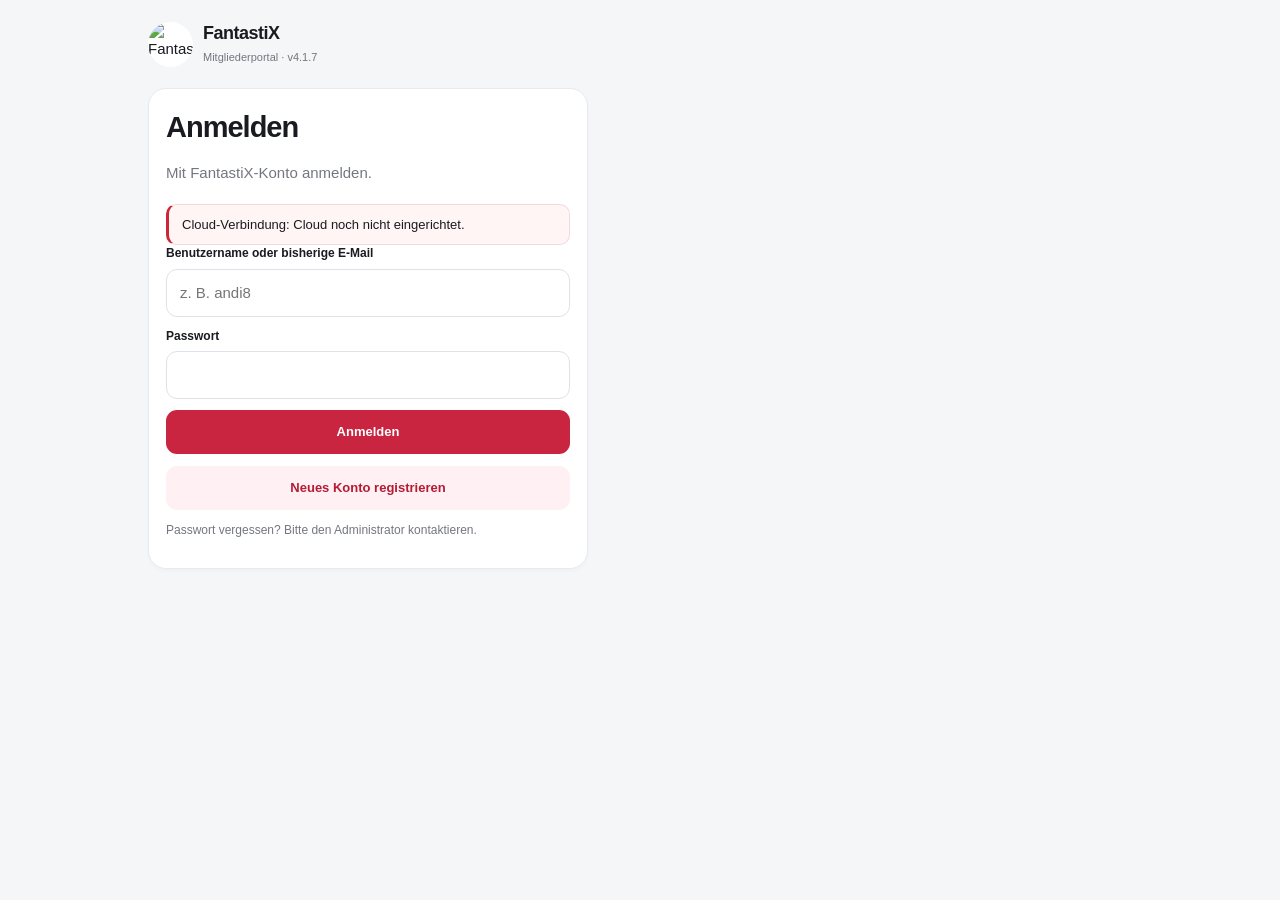
==== commit 6a3823ef: "v4.1.7: Einheitliche Admin-Abstimmungslisten" ====
--- a/lesen.html
+++ b/lesen.html
@@ -139,9 +139,21 @@
 </style><style>.fine-date{display:block;margin-top:4px}</style><style>.member-entry-info{flex:1}.member-summary{display:grid;grid-template-columns:repeat(2,minmax(0,1fr));gap:12px;margin-top:16px}.member-summary .metric{min-width:0;overflow-wrap:anywhere}.member-summary .value,.streak-value{font-size:30px;font-weight:850;font-variant-numeric:tabular-nums}.streak-card .leader-list{overflow-wrap:anywhere}.member-history .item{align-items:flex-start}.member-history .chip{white-space:normal;text-align:right}.member-history .details small{display:block}.streak-card{margin-top:16px}@media(max-width:390px){.member-summary .metric{padding:12px}.member-history .chip{max-width:105px}}</style><style>.vote-countdown{color:var(--danger);font-size:12px;font-weight:600;margin:8px 0}</style><style>.fx-reader-inbox.fx-inbox-content{display:grid;gap:12px}.fx-reader-inbox .fx-inbox-head,.fx-reader-inbox .fx-inbox-summary,.fx-reader-inbox .fx-inbox-item-top,.fx-reader-inbox .fx-inbox-item-bottom{display:flex;align-items:center;justify-content:space-between;gap:10px}.fx-reader-inbox .fx-inbox-head{flex-wrap:wrap}.fx-reader-inbox .fx-inbox-head h2{margin:0}.fx-reader-inbox .fx-inbox-summary{flex-wrap:wrap;font-size:.85rem;color:#64748b}.fx-reader-inbox .fx-inbox-item{display:grid;gap:7px;padding:14px;border-radius:14px;margin:0;min-width:0}.fx-reader-inbox .fx-inbox-item p,.fx-reader-inbox .fx-inbox-item strong{overflow-wrap:anywhere}.fx-reader-inbox .fx-inbox-item small,.fx-reader-inbox .fx-type{font-size:.78rem;color:#64748b}.fx-reader-inbox .fx-unread-dot{width:8px;height:8px;border-radius:50%;background:#3985de;flex-shrink:0}.fx-reader-inbox button:disabled{opacity:.55;cursor:default}
 .chip.meeting-status{display:inline-flex;align-items:center;justify-content:center;min-height:32px;padding:7px 12px;border:1px solid transparent;font-size:13px;font-weight:850;line-height:1.2;letter-spacing:.01em;white-space:nowrap;background:#fef3c7;color:#92400e}.chip.meeting-status.status-past,.chip.meeting-status.status-closed{background:#3f3f46;color:#fff;border-color:#3f3f46}.chip.meeting-status.status-planned{background:#dbeafe;color:#1e40af;border-color:#bfdbfe}.chip.meeting-status.status-today,.chip.meeting-status.status-live{background:#dcfce7;color:#166534;border-color:#bbf7d0}
 .history-more{margin-top:14px}
-</style><script src="./ui-icons.js?v=4.1.6"></script><link rel="stylesheet" href="./modern.css?v=4.1.6"><link rel="stylesheet" href="./reader-themes.css?v=4.1.6"><script src="./reader-themes.js?v=4.1.6"></script></head><body><main class="readonly-shell">
+</style><script src="./ui-icons.js?v=4.1.7"></script><link rel="stylesheet" href="./modern.css?v=4.1.7"><link rel="stylesheet" href="./reader-themes.css?v=4.1.7"><script src="./reader-themes.js?v=4.1.7"></script><style>
+.event-vote-deadline-input{display:block;width:100%;max-width:300px!important}
+.excursion-vote-admin-row{display:block;padding:12px;margin:10px 0}
+.excursion-vote-admin-row>.row{align-items:center;gap:10px}
+.excursion-vote-admin-row .details{display:grid;gap:4px;flex:1 1 120px;min-width:0}
+.excursion-admin-vote-buttons{display:flex;flex:0 1 auto;flex-wrap:wrap;gap:5px}
+.excursion-admin-choice{min-height:36px;padding:7px 10px;border-radius:10px;font-size:12px;font-weight:700}
+.excursion-admin-choice.is-selected{background:var(--accent);color:#fff;border-color:var(--accent)}
+.excursion-admin-choice[data-status="no"].is-selected{background:var(--danger);border-color:var(--danger)}
+.excursion-admin-choice[data-status="unsure"].is-selected{background:#777044;color:#fff;border-color:#777044}
+.excursion-admin-choice[data-status="clear"].is-selected{background:#edf1f5;color:#4e4b50;border-color:#d4cfd1}
+@media(max-width:390px){.excursion-vote-admin-row>.row{align-items:flex-start}.excursion-admin-vote-buttons{flex:1 1 100%;margin-top:8px}.excursion-admin-choice{flex:1}}
+</style></head><body><main class="readonly-shell">
 <header class="readonly-header"><img src="./fantastix-logo.png" alt="FantastiX Logo"><div><strong>FantastiX</strong><small>Mitgliederportal · <span id="reader-version"></span></small></div><div class="reader-head-actions"><span class="readonly-badge">Mitglieder</span><button type="button" id="reader-bell" class="reader-bell" aria-label="Benachrichtigungen" aria-haspopup="dialog" aria-controls="reader-inbox-dialog" aria-expanded="false" title="Benachrichtigungen" hidden></button></div></header>
 <dialog id="push-opt-in-dialog" aria-label="Push-Mitteilungen erlauben"></dialog><dialog id="notice-dialog" aria-label="FantastiX Nachricht"></dialog><dialog id="member-notice-dialog" aria-label="Nachricht senden"></dialog><div id="auth-gate"><section class="card"><h2>Anmeldung wird geladen …</h2></section></div>
 <div id="reader-app" hidden><div id="content"></div><footer class="readonly-footer" id="updated"></footer></div>
 </main><dialog id="reader-inbox-dialog" aria-label="Benachrichtigungen"></dialog><dialog id="absence-dialog" aria-label="Abwesenheitsgrund"></dialog><nav class="readonly-nav" aria-label="Navigation"><div class="navinner" id="tabs"></div></nav>
-<script>document.getElementById("reader-version").textContent="v"+(window.FX_VERSION || "4.1.6");</script><script src="./push-config.js"></script><script src="./calendar-view.js?v=4.1.6"></script><script src="./photo-feature.js?v=4.1.6"></script><script type="module" src="./lesen.js?v=4.1.6"></script></body></html>+<script>document.getElementById("reader-version").textContent="v"+(window.FX_VERSION || "4.1.7");</script><script src="./push-config.js"></script><script src="./calendar-view.js?v=4.1.7"></script><script src="./photo-feature.js?v=4.1.7"></script><script type="module" src="./lesen.js?v=4.1.7"></script></body></html>
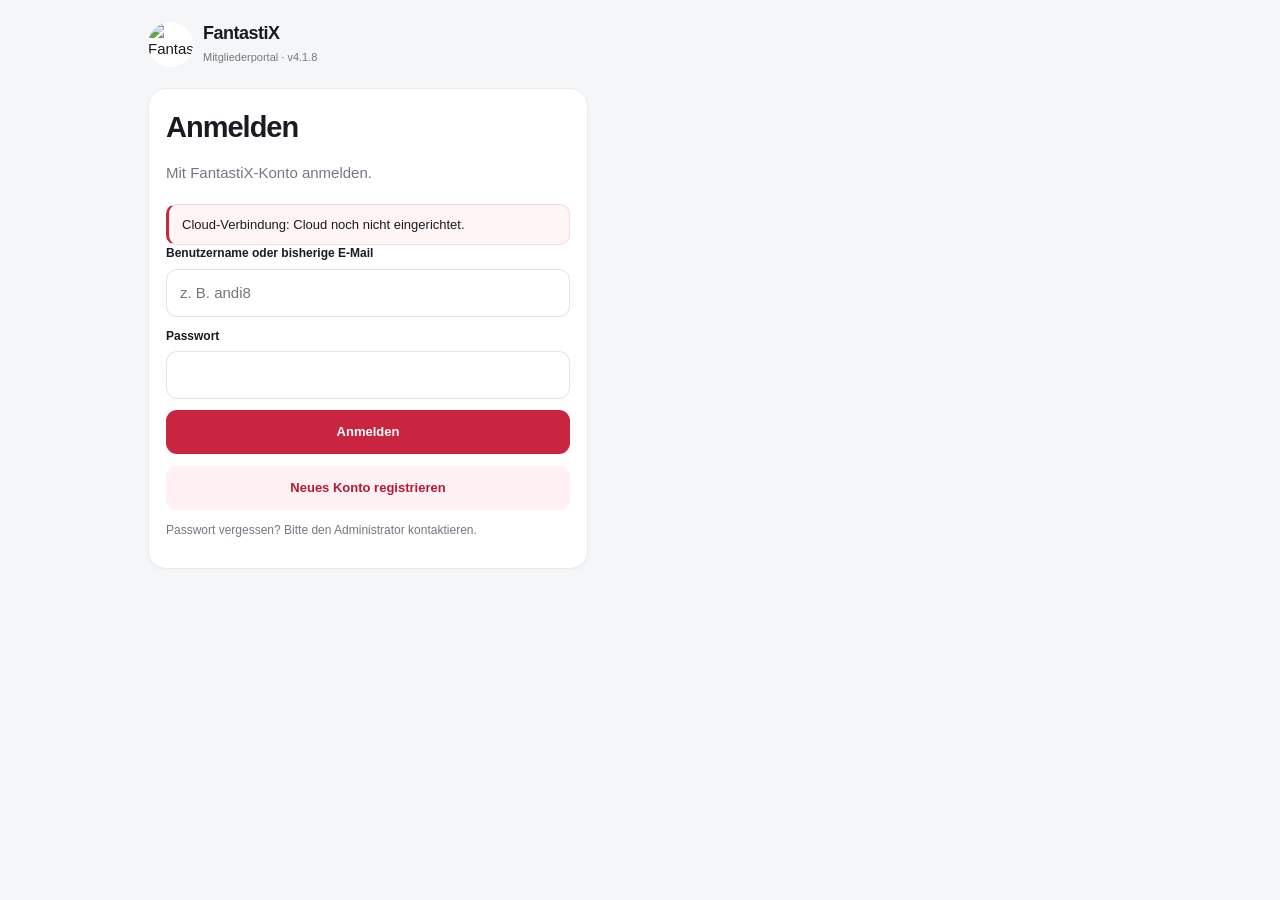
==== commit 97dca478: "v4.1.8: Stammtisch Admin-Abstimmung an Events angleichen" ====
--- a/lesen.html
+++ b/lesen.html
@@ -139,7 +139,7 @@
 </style><style>.fine-date{display:block;margin-top:4px}</style><style>.member-entry-info{flex:1}.member-summary{display:grid;grid-template-columns:repeat(2,minmax(0,1fr));gap:12px;margin-top:16px}.member-summary .metric{min-width:0;overflow-wrap:anywhere}.member-summary .value,.streak-value{font-size:30px;font-weight:850;font-variant-numeric:tabular-nums}.streak-card .leader-list{overflow-wrap:anywhere}.member-history .item{align-items:flex-start}.member-history .chip{white-space:normal;text-align:right}.member-history .details small{display:block}.streak-card{margin-top:16px}@media(max-width:390px){.member-summary .metric{padding:12px}.member-history .chip{max-width:105px}}</style><style>.vote-countdown{color:var(--danger);font-size:12px;font-weight:600;margin:8px 0}</style><style>.fx-reader-inbox.fx-inbox-content{display:grid;gap:12px}.fx-reader-inbox .fx-inbox-head,.fx-reader-inbox .fx-inbox-summary,.fx-reader-inbox .fx-inbox-item-top,.fx-reader-inbox .fx-inbox-item-bottom{display:flex;align-items:center;justify-content:space-between;gap:10px}.fx-reader-inbox .fx-inbox-head{flex-wrap:wrap}.fx-reader-inbox .fx-inbox-head h2{margin:0}.fx-reader-inbox .fx-inbox-summary{flex-wrap:wrap;font-size:.85rem;color:#64748b}.fx-reader-inbox .fx-inbox-item{display:grid;gap:7px;padding:14px;border-radius:14px;margin:0;min-width:0}.fx-reader-inbox .fx-inbox-item p,.fx-reader-inbox .fx-inbox-item strong{overflow-wrap:anywhere}.fx-reader-inbox .fx-inbox-item small,.fx-reader-inbox .fx-type{font-size:.78rem;color:#64748b}.fx-reader-inbox .fx-unread-dot{width:8px;height:8px;border-radius:50%;background:#3985de;flex-shrink:0}.fx-reader-inbox button:disabled{opacity:.55;cursor:default}
 .chip.meeting-status{display:inline-flex;align-items:center;justify-content:center;min-height:32px;padding:7px 12px;border:1px solid transparent;font-size:13px;font-weight:850;line-height:1.2;letter-spacing:.01em;white-space:nowrap;background:#fef3c7;color:#92400e}.chip.meeting-status.status-past,.chip.meeting-status.status-closed{background:#3f3f46;color:#fff;border-color:#3f3f46}.chip.meeting-status.status-planned{background:#dbeafe;color:#1e40af;border-color:#bfdbfe}.chip.meeting-status.status-today,.chip.meeting-status.status-live{background:#dcfce7;color:#166534;border-color:#bbf7d0}
 .history-more{margin-top:14px}
-</style><script src="./ui-icons.js?v=4.1.7"></script><link rel="stylesheet" href="./modern.css?v=4.1.7"><link rel="stylesheet" href="./reader-themes.css?v=4.1.7"><script src="./reader-themes.js?v=4.1.7"></script><style>
+</style><script src="./ui-icons.js?v=4.1.8"></script><link rel="stylesheet" href="./modern.css?v=4.1.8"><link rel="stylesheet" href="./reader-themes.css?v=4.1.8"><script src="./reader-themes.js?v=4.1.8"></script><style>
 .event-vote-deadline-input{display:block;width:100%;max-width:300px!important}
 .excursion-vote-admin-row{display:block;padding:12px;margin:10px 0}
 .excursion-vote-admin-row>.row{align-items:center;gap:10px}
@@ -156,4 +156,4 @@
 <dialog id="push-opt-in-dialog" aria-label="Push-Mitteilungen erlauben"></dialog><dialog id="notice-dialog" aria-label="FantastiX Nachricht"></dialog><dialog id="member-notice-dialog" aria-label="Nachricht senden"></dialog><div id="auth-gate"><section class="card"><h2>Anmeldung wird geladen …</h2></section></div>
 <div id="reader-app" hidden><div id="content"></div><footer class="readonly-footer" id="updated"></footer></div>
 </main><dialog id="reader-inbox-dialog" aria-label="Benachrichtigungen"></dialog><dialog id="absence-dialog" aria-label="Abwesenheitsgrund"></dialog><nav class="readonly-nav" aria-label="Navigation"><div class="navinner" id="tabs"></div></nav>
-<script>document.getElementById("reader-version").textContent="v"+(window.FX_VERSION || "4.1.7");</script><script src="./push-config.js"></script><script src="./calendar-view.js?v=4.1.7"></script><script src="./photo-feature.js?v=4.1.7"></script><script type="module" src="./lesen.js?v=4.1.7"></script></body></html>+<script>document.getElementById("reader-version").textContent="v"+(window.FX_VERSION || "4.1.8");</script><script src="./push-config.js"></script><script src="./calendar-view.js?v=4.1.8"></script><script src="./photo-feature.js?v=4.1.8"></script><script type="module" src="./lesen.js?v=4.1.8"></script></body></html>
